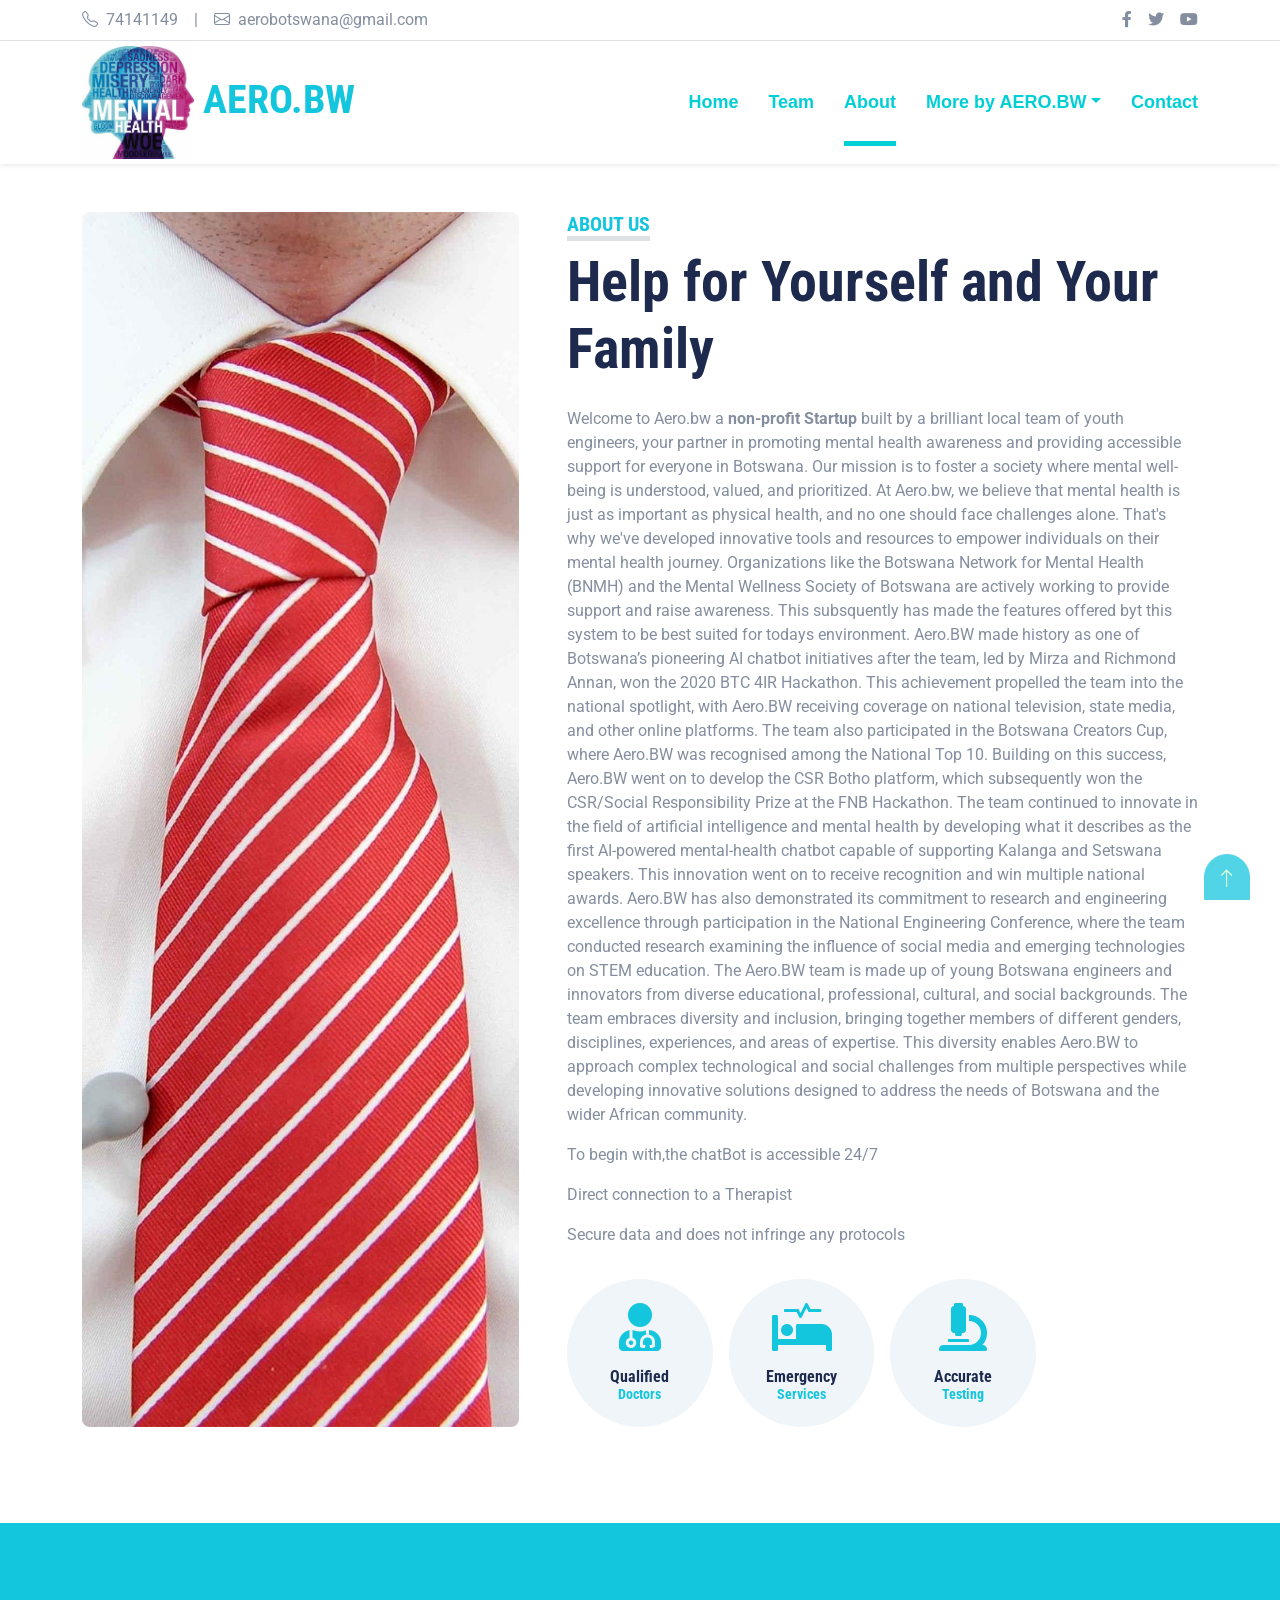
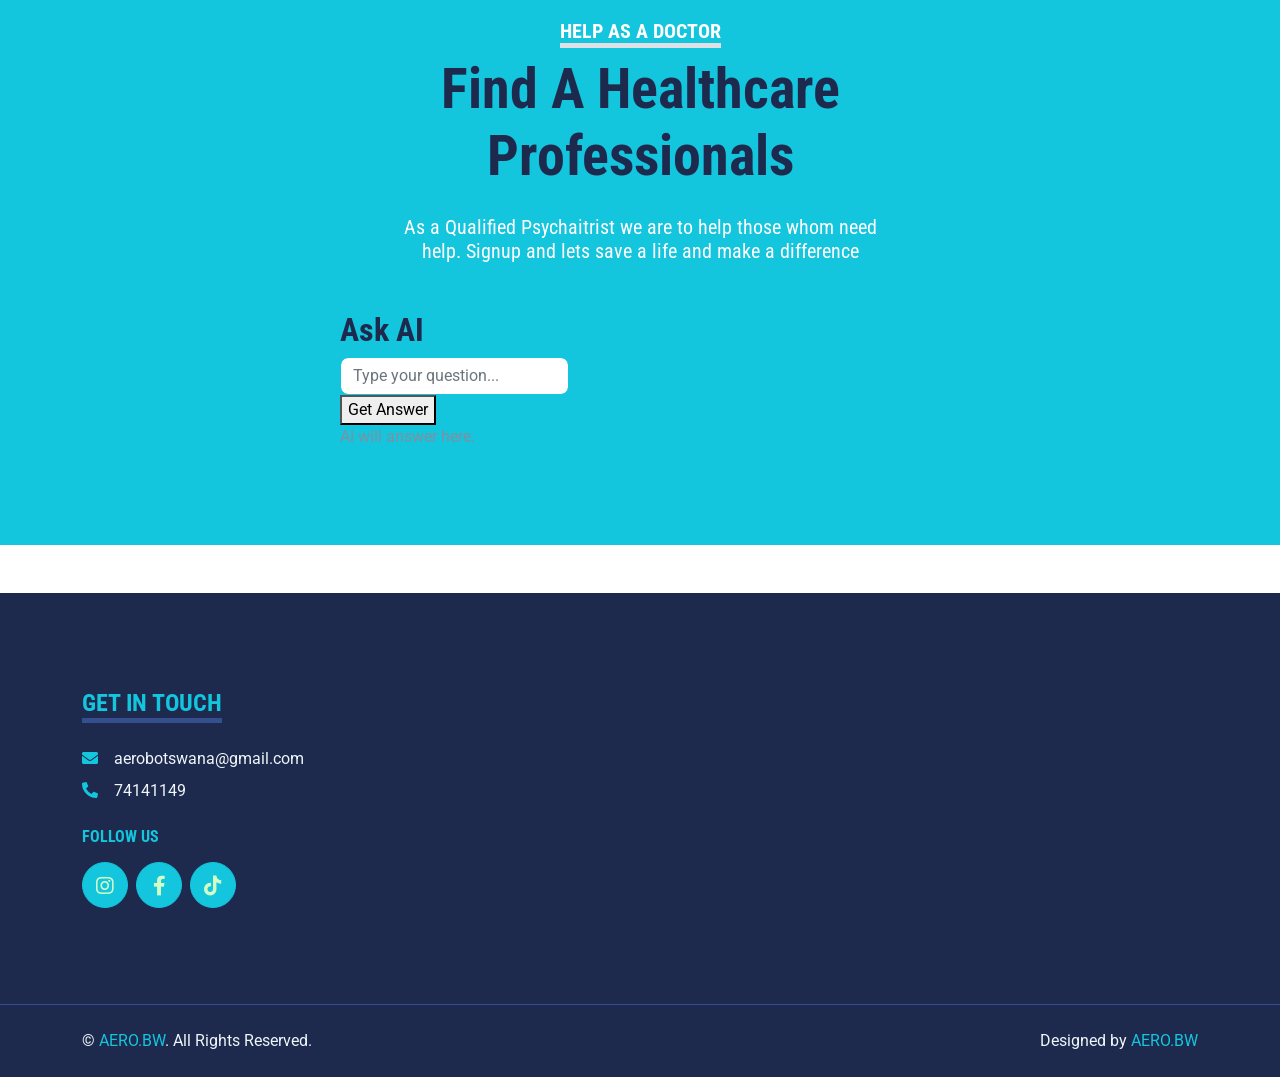
==== about.html @ 4a0ac7b5 "latest update" ====
<!DOCTYPE html>
<html lang="en">

<head>
    <meta charset="utf-8">
    <title>AERO.BW</title>
    <meta content="width=device-width, initial-scale=1.0" name="viewport">
    <meta content="Free HTML Templates" name="keywords">
    <meta content="Free HTML Templates" name="description">

    <!-- Favicon -->
    <link href="img/favicon.ico" rel="icon">

    <!-- Google Web Fonts -->
    <link rel="preconnect" href="https://fonts.gstatic.com">
    <link href="https://fonts.googleapis.com/css2?family=Roboto+Condensed:wght@400;700&family=Roboto:wght@400;700&display=swap" rel="stylesheet">  

    <!-- Icon Font Stylesheet -->
    <link href="https://cdnjs.cloudflare.com/ajax/libs/font-awesome/5.15.0/css/all.min.css" rel="stylesheet">
    <link href="https://cdn.jsdelivr.net/npm/bootstrap-icons@1.4.1/font/bootstrap-icons.css" rel="stylesheet">

    <!-- Libraries Stylesheet -->
    <link href="lib/owlcarousel/assets/owl.carousel.min.css" rel="stylesheet">
    <link href="lib/tempusdominus/css/tempusdominus-bootstrap-4.min.css" rel="stylesheet" />

    <!-- Customized Bootstrap Stylesheet -->
    <link href="css/bootstrap.min.css" rel="stylesheet">

    <!-- Template Stylesheet -->
    <link href="css/style.css" rel="stylesheet">
</head>

<body>
<!-- Topbar Start -->
<div class="container-fluid py-2 border-bottom d-none d-lg-block">
    <div class="container">
        <div class="row">
            <div class="col-md-6 text-center text-lg-start mb-2 mb-lg-0">
                <div class="d-inline-flex align-items-center">
                    <a class="text-decoration-none text-body pe-3" href=""><i class="bi bi-telephone me-2"></i>74141149</a>
                    <span class="text-body">|</span>
                    <a class="text-decoration-none text-body px-3" href=""><i class="bi bi-envelope me-2"></i>aerobotswana@gmail.com</a>
                </div>
            </div>
            <div class="col-md-6 text-center text-lg-end">
                <div class="d-inline-flex align-items-center">
                    <a class="text-body px-2" href="https://www.facebook.com/profile.php?id=100087725241850">
                        <i class="fab fa-facebook-f"></i>
                    </a>
                    <a class="text-body px-2" href="https://x.com/Aero_bw">
                        <i class="fab fa-twitter"></i>
                    </a>
                            <a class="text-body ps-2" href="https://www.youtube.com/@aerospraybw">
                        <i class="fab fa-youtube"></i>
                    </a>
                </div>
            </div>
        </div>
    </div>
</div>
<!-- Topbar End -->



<!-- Navbar Start -->
<div class="container-fluid sticky-top bg-white shadow-sm">
    <div class="container">
        <nav class="navbar navbar-expand-lg bg-white navbar-light py-3 py-lg-0">
            <a href="index.html" class="navbar-brand">
                <h1 class="m-0 text-uppercase text-primary"> <img class="position-relative " src="img/OIP.jpg" width="20%" height="20%" style="object-position: cover;">
                </i>AERO.BW</h1>
            </a>
            <button class="navbar-toggler" type="button" data-bs-toggle="collapse" data-bs-target="#navbarCollapse">
                <span class="navbar-toggler-icon"></span>
            </button>
            <div class="collapse navbar-collapse" id="navbarCollapse">
                <div class="navbar-nav ms-auto py-0">
                    <a href="index.html" class="nav-item nav-link ">Home</a>
                    <a href="team.html" class="nav-item nav-link">Team</a>
                    <a href="about.html" class="nav-item nav-link active">About</a>
                    
                    <div class="nav-item dropdown">
                        <a href="#" class="nav-link dropdown-toggle" data-bs-toggle="dropdown">More by AERO.BW</a>
                        <div class="dropdown-menu m-0">
                            <a href="blog.html" class="dropdown-item">Inspiring Blog Grid</a>
                            <a href="aerospray.html" class="dropdown-item ">Spray Art</a>
                            <a href="botho.html" class="dropdown-item ">Botho</a>
                          
                          
                        </div>
                    </div>
                    <a href="contact.html" class="nav-item nav-link">Contact</a>
                </div>
            </div>
        </nav>
    </div>
</div>
<!-- Navbar End -->


    <!-- About Start -->
    <div class="container-fluid py-5">
        <div class="container">
            <div class="row gx-5">
                <div class="col-lg-5 mb-5 mb-lg-0" style="min-height: 500px;">
                    <div class="position-relative h-100">
                        <img class="position-absolute w-100 h-100 rounded" src="img/teahub.io-doctor-who-wallpaper-41856.jpg" style="object-fit: cover;">
                    </div>
                </div>
                <div class="col-lg-7">
                    <div class="mb-4">
                        <h5 class="d-inline-block text-primary text-uppercase border-bottom border-5">About Us</h5>
                        <h1 class="display-4">Help for Yourself and Your Family</h1>
                    </div>
                    <p>Welcome to Aero.bw a <b>non-profit Startup</b> built by a brilliant local team of youth engineers, your partner in promoting mental health awareness and providing accessible support for everyone in Botswana. Our mission is to foster a society where mental well-being is understood, valued, and prioritized.

                        At Aero.bw, we believe that mental health is just as important as physical health, and no one should face challenges alone. That's why we've developed innovative tools and resources to empower individuals on their mental health journey.
                        Organizations like the Botswana Network for Mental Health (BNMH) and the Mental Wellness Society
                        of Botswana are actively working to provide support and raise awareness. This subsquently has made the features offered byt this system to be best suited for todays environment.
                        Aero.BW made history as one of Botswana’s pioneering AI chatbot initiatives after the team, led by Mirza and Richmond  Annan, won the 2020 BTC 4IR Hackathon. This achievement propelled the team into the national spotlight, with Aero.BW receiving coverage on national television, state media, and other online platforms. The team also participated in the Botswana Creators Cup, where Aero.BW was recognised among the National Top 10.

Building on this success, Aero.BW went on to develop the CSR Botho platform, which subsequently won the CSR/Social Responsibility Prize at the FNB Hackathon. The team continued to innovate in the field of artificial intelligence and mental health by developing what it describes as the first AI-powered mental-health chatbot capable of supporting Kalanga and Setswana speakers. This innovation went on to receive recognition and win multiple national awards.

Aero.BW has also demonstrated its commitment to research and engineering excellence through participation in the National Engineering Conference, where the team conducted research examining the influence of social media and emerging technologies on STEM education.

The Aero.BW team is made up of young Botswana engineers and innovators from diverse educational, professional, cultural, and social backgrounds. The team embraces diversity and inclusion, bringing together members of different genders, disciplines, experiences, and areas of expertise. This diversity enables Aero.BW to approach complex technological and social challenges from multiple perspectives while developing innovative solutions designed to address the needs of Botswana and the wider African community.

                    </p>
                    <p>To begin with,the chatBot is accessible 24/7</p>
                    <p>Direct connection to a Therapist  </p>
                    <p>Secure data and does not infringe any protocols</p>
                    <div class="row g-3 pt-3">
                        <div class="col-sm-3 col-6">
                            <div class="bg-light text-center rounded-circle py-4">
                                <i class="fa fa-3x fa-user-md text-primary mb-3"></i>
                                <h6 class="mb-0">Qualified<small class="d-block text-primary">Doctors</small></h6>
                            </div>
                        </div>
                        <div class="col-sm-3 col-6">
                            <div class="bg-light text-center rounded-circle py-4">
                                <i class="fa fa-3x fa-procedures text-primary mb-3"></i>
                                <h6 class="mb-0">Emergency<small class="d-block text-primary">Services</small></h6>
                            </div>
                        </div>
                        <div class="col-sm-3 col-6">
                            <div class="bg-light text-center rounded-circle py-4">
                                <i class="fa fa-3x fa-microscope text-primary mb-3"></i>
                                <h6 class="mb-0">Accurate<small class="d-block text-primary">Testing</small></h6>
                            </div>
                        </div>
                        
                    </div>
                </div>
            </div>
        </div>
    </div>
    <!-- About End -->


    <!-- Search Start -->
    <div class="container-fluid bg-primary my-5 py-5">
        <div class="container py-5">
            <div class="text-center mx-auto mb-5" style="max-width: 500px;">
                <h5 class="d-inline-block text-white text-uppercase border-bottom border-5">Help as a Doctor</h5>
                <h1 class="display-4 mb-4">Find A Healthcare Professionals</h1>
                <h5 class="text-white fw-normal">As a Qualified Psychaitrist we are to help those whom need help. Signup and lets save a life and make a difference</h5>
            </div>
            <div class="mx-auto" style="width: 100%; max-width: 600px;">
                <div class="input-group">
                                <div class="ai-box">
                        <h2>Ask AI</h2>
                        <input type="text" class="form-control border-primary w-200" id="question" placeholder="Type your question..." />
                        <button onclick="askAI() "  >Get Answer</button>
                        <div class="response" id="response">AI will answer here.</div>
                      </div>
                      
                      <script>
                        async function askAI() {
                          const question = document.getElementById('question').value;
                          const responseElement = document.getElementById('response');
                          
                          if (!question) {
                            responseElement.textContent = "Please enter a question.";
                            return;
                          }
                      
                          responseElement.textContent = "Thinking...";
                      
                          try {
                            
                            const response = await fetch('https://api.openai.com/v1/chat/completions', {
                              method: 'POST',
                              headers: {
                                'Content-Type': 'application/json',
                                'Authorization': 'Bearer YOUR_API_KEY'
                              },
                              body: JSON.stringify({
                                model: 'gpt-4',
                                messages: [{ role: 'user', content: question }]
                              })
                            });
                      
                            const data = await response.json();
                            const answer = data.choices[0].message.content;
                            responseElement.textContent = answer;
                          } catch (error) {
                            responseElement.textContent = "Error:alternatively, Open Contact tab and use one of our platforms";
                            console.error(error);
                          }
                        }
                      </script>
                    
                </div>
            </div>
        </div>
    </div>
    <!-- Search End -->




    <!-- Footer Start -->
    <div class="container-fluid bg-dark text-light mt-5 py-5">
        <div class="container py-5">
            <div class="row g-5">
                <div class="col-lg-3 col-md-6">
                    <h4 class="d-inline-block text-primary text-uppercase border-bottom border-5 border-secondary mb-4">Get In Touch</h4>
                                                            <p class="mb-2"><i class="fa fa-envelope text-primary me-3"></i>aerobotswana@gmail.com</p>
                    <p class="mb-0"><i class="fa fa-phone-alt text-primary me-3"></i>74141149</p>
                </div>
              
                </div>
                
                <div class="col-lg-3 col-md-6">
                    
                   
                    <h6 class="text-primary text-uppercase mt-4 mb-3">Follow Us</h6>
                    <div class="d-flex">
                        <a class="btn btn-lg btn-primary btn-lg-square rounded-circle me-2" href="https://www.instagram.com/aerospraybw/profilecard"><i class="fab fa-instagram"></i></a>
                        <a class="btn btn-lg btn-primary btn-lg-square rounded-circle me-2" href="https://www.facebook.com/people/AERObw/100087725241850/?mibextid=LQQJ4d&rdid=JSvIYVFtUDPUwGX3&share_url=https%3A%2F%2Fwww.facebook.com%2Fshare%2F19bdyjmZvN%2F%3Fmibextid%3DLQQJ4d"><i class="fab fa-facebook-f"></i></a>
                           <a class="btn btn-lg btn-primary btn-lg-square rounded-circle" href="https://www.tiktok.com/@aerospraybwpodcast?_t=8rlj3QuHTBX&_r=1"><i class="fab fa-tiktok"></i></a>
                    </div>
                </div>
            </div>
        </div>
    </div>
    <div class="container-fluid bg-dark text-light border-top border-secondary py-4">
        <div class="container">
            <div class="row g-5">
                <div class="col-md-6 text-center text-md-start">
                    <p class="mb-md-0">&copy; <a class="text-primary" href="#">AERO.BW</a>. All Rights Reserved.</p>
                </div>
                <div class="col-md-6 text-center text-md-end">
                    <p class="mb-0">Designed by <a class="text-primary" href="">AERO.BW</a></p>
                </div>
            </div>
        </div>
    </div>
    <!-- Footer End -->


    <!-- Back to Top -->
    <a href="#" class="btn btn-lg btn-primary btn-lg-square back-to-top"><i class="bi bi-arrow-up"></i></a>


    <!-- JavaScript Libraries -->
    <script src="https://code.jquery.com/jquery-3.4.1.min.js"></script>
    <script src="https://cdn.jsdelivr.net/npm/bootstrap@5.0.0/dist/js/bootstrap.bundle.min.js"></script>
    <script src="lib/easing/easing.min.js"></script>
    <script src="lib/waypoints/waypoints.min.js"></script>
    <script src="lib/owlcarousel/owl.carousel.min.js"></script>
    <script src="lib/tempusdominus/js/moment.min.js"></script>
    <script src="lib/tempusdominus/js/moment-timezone.min.js"></script>
    <script src="lib/tempusdominus/js/tempusdominus-bootstrap-4.min.js"></script>

    <!-- Template Javascript -->
    <script src="js/main.js"></script>
</body>

</html>
---- css/style.css ----
/********** Template CSS **********/
:root {
    --primary: #01cfd6;
    --secondary: #2c93a5;
    --light: #75eff3;
    --dark: #1f7c77;
}

.btn {
    font-weight: 700;
    transition: .5s;
}

.btn:hover {
    -webkit-box-shadow: 0 8px 6px -6px #555555;
    -moz-box-shadow: 0 8px 6px -6px #555555;
    box-shadow: 0 8px 6px -6px #555555;
}

.btn-primary {
    color: #d2ffc6;
}

.btn-square {
    width: 36px;
    height: 36px;
}

.btn-sm-square {
    width: 28px;
    height: 28px;
}

.btn-lg-square {
    width: 46px;
    height: 46px;
}

.btn-square,
.btn-sm-square,
.btn-lg-square {
    padding-left: 0;
    padding-right: 0;
    text-align: center;
}

.back-to-top {
    position: fixed;
    display: none;
    right: 30px;
    bottom: 0;
    border-radius: 50% 50% 0 0;
    z-index: 99;
}

.navbar-light .navbar-nav .nav-link {
    font-family: 'Jost', sans-serif;
    position: relative;
    margin-left: 30px;
    padding: 30px 0;
    font-size: 18px;
    font-weight: 700;
    color: var(--primary);
    outline: none;
    transition: .5s;
}

.navbar-light .navbar-nav .nav-link:hover,
.navbar-light .navbar-nav .nav-link.active {
    color: var(--primary);
}

@media (min-width: 992px) {
    .navbar-light .navbar-nav .nav-link::before {
        position: absolute;
        content: "";
        width: 0;
        height: 5px;
        bottom: 0;
        left: 50%;
        background: var(--primary);
        transition: .5s;
    }

    .navbar-light .navbar-nav .nav-link:hover::before,
    .navbar-light .navbar-nav .nav-link.active::before {
        width: 100%;
        left: 0;
    }
}

@media (max-width: 991.98px) {
    .navbar-light .navbar-nav .nav-link  {
        margin-left: 0;
        padding: 10px 0;
    }
}

.hero-header {
    background: url(../img/index.jpeg) top right no-repeat;
    background-size: cover;
}

.service-item {
    position: relative;
    height: 350px;
    padding: 0 30px;
    transition: .5s;
}

.service-item .service-icon {
    width: 150px;
    height: 100px;
    display: flex;
    align-items: center;
    justify-content: center;
    background: var(--primary);
    border-radius: 50%;
    transform: rotate(-14deg);
}

.service-item .service-icon i {
    transform: rotate(15deg);
}

.service-item a.btn {
    position: absolute;
    width: 60px;
    bottom: -48px;
    left: 50%;
    margin-left: -30px;
    opacity: 0;
}

.service-item:hover a.btn {
    bottom: -24px;
    opacity: 1;
}

.price-carousel::after {
    position: absolute;
    content: "";
    width: 100%;
    height: 50%;
    bottom: 0;
    left: 0;
    background: var(--primary);
    border-radius: 8px 8px 50% 50%;
    z-index: -1;
}

.price-carousel .owl-nav {
    margin-top: 35px;
    width: 100%;
    text-align: center;
    display: flex;
    justify-content: center;
}

.price-carousel .owl-nav .owl-prev,
.price-carousel .owl-nav .owl-next{
    position: relative;
    margin: 0 5px;
    width: 45px;
    height: 45px;
    display: flex;
    align-items: center;
    justify-content: center;
    color: var(--primary);
    background: #61f769;
    font-size: 22px;
    border-radius: 45px;
    transition: .5s;
}

.price-carousel .owl-nav .owl-prev:hover,
.price-carousel .owl-nav .owl-next:hover {
    color: var(--dark);
}

@media (min-width: 576px) {
    .team-item .row {
        height: 350px;
    }
}

.team-carousel .owl-nav {
    position: absolute;
    padding: 0 45px;
    width: 100%;
    height: 45px;
    top: calc(50% - 22.5px);
    left: 0;
    display: flex;
    justify-content: space-between;
}

.team-carousel .owl-nav .owl-prev,
.team-carousel .owl-nav .owl-next {
    position: relative;
    width: 45px;
    height: 45px;
    display: flex;
    align-items: center;
    justify-content: center;
    color: #FFFFFF;
    background: var(--primary);
    border-radius: 45px;
    font-size: 22px;
    transition: .5s;
}

.team-carousel .owl-nav .owl-prev:hover,
.team-carousel .owl-nav .owl-next:hover {
    background: var(--dark);
}

.testimonial-carousel .owl-dots {
    margin-top: 15px;
    display: flex;
    align-items: center;
    justify-content: center;
}

.testimonial-carousel .owl-dot {
    position: relative;
    display: inline-block;
    margin: 0 5px;
    width: 20px;
    height: 20px;
    background: var(--light);
    border: 2px solid var(--primary);
    border-radius: 20px;
    transition: .5s;
}

.testimonial-carousel .owl-dot.active {
    width: 40px;
    height: 40px;
    background: var(--primary);
}

.testimonial-carousel .owl-item img {
    width: 150px;
    height: 150px;
}
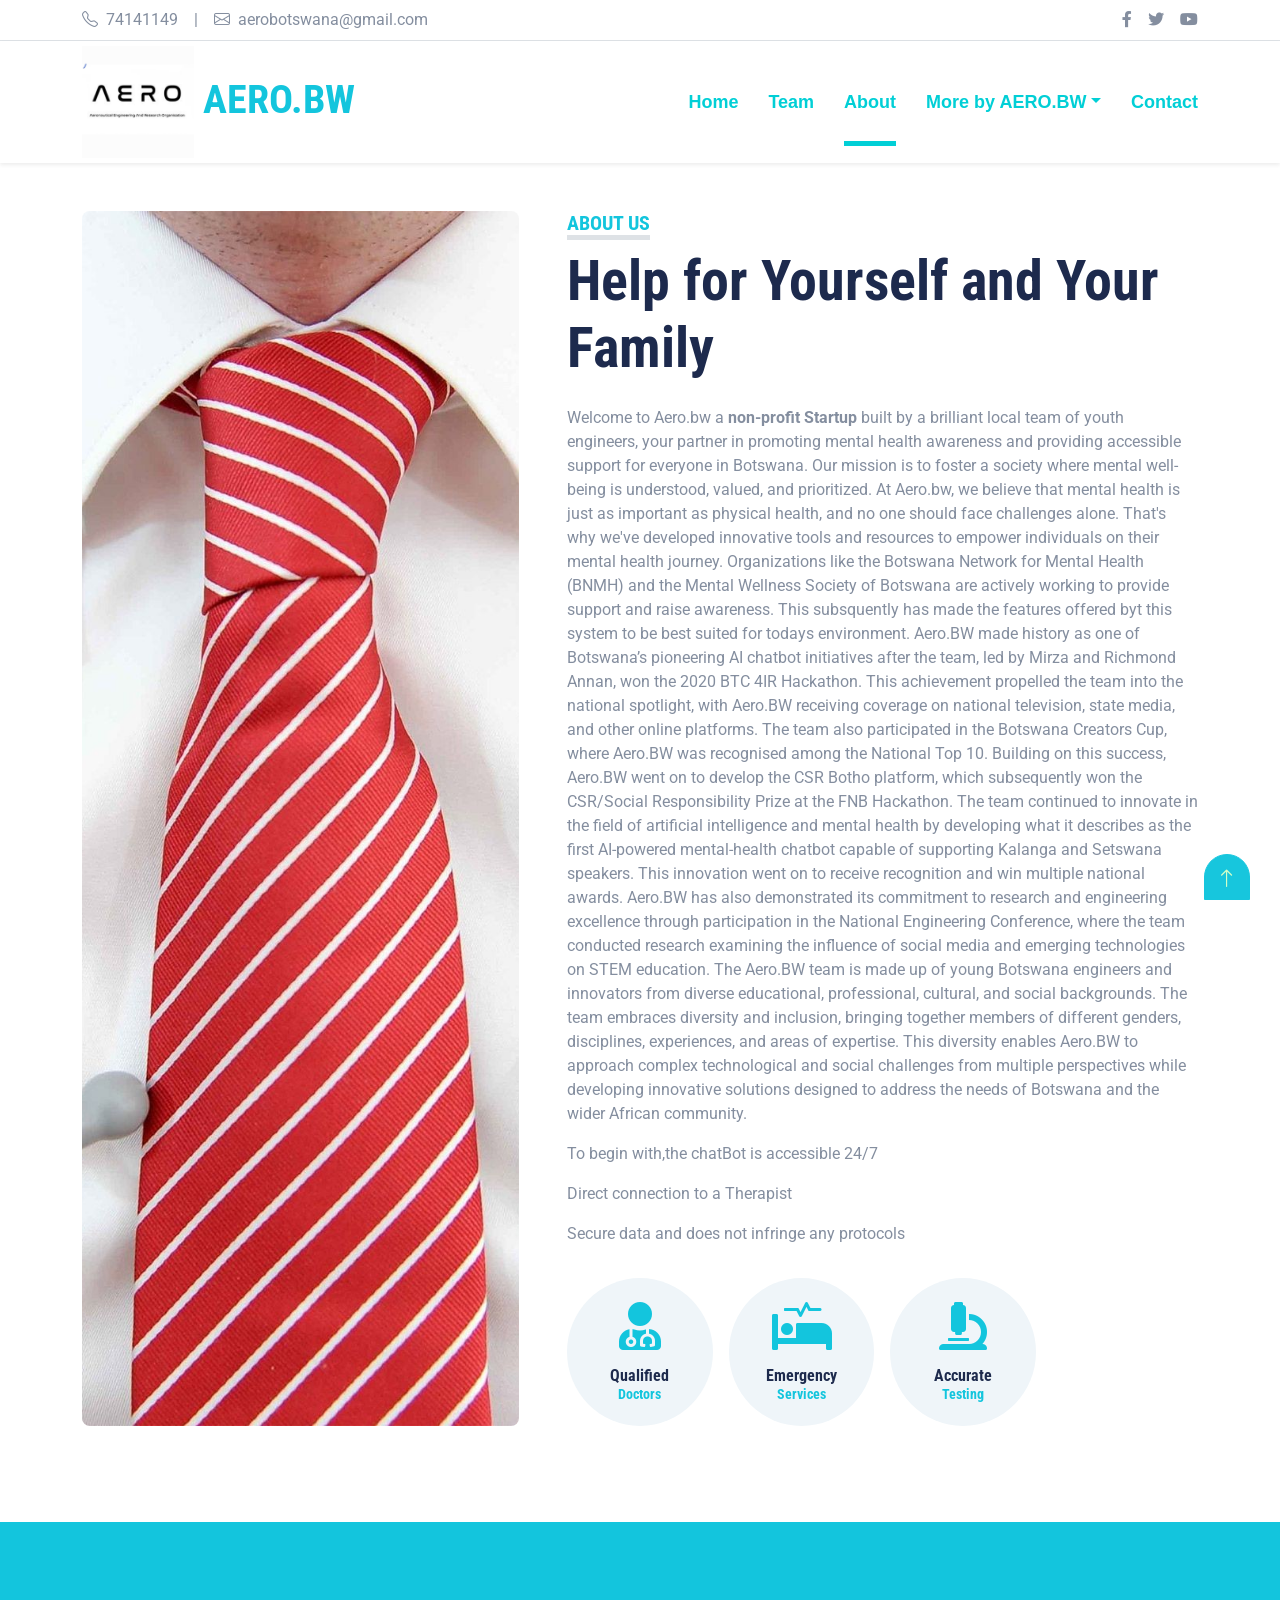
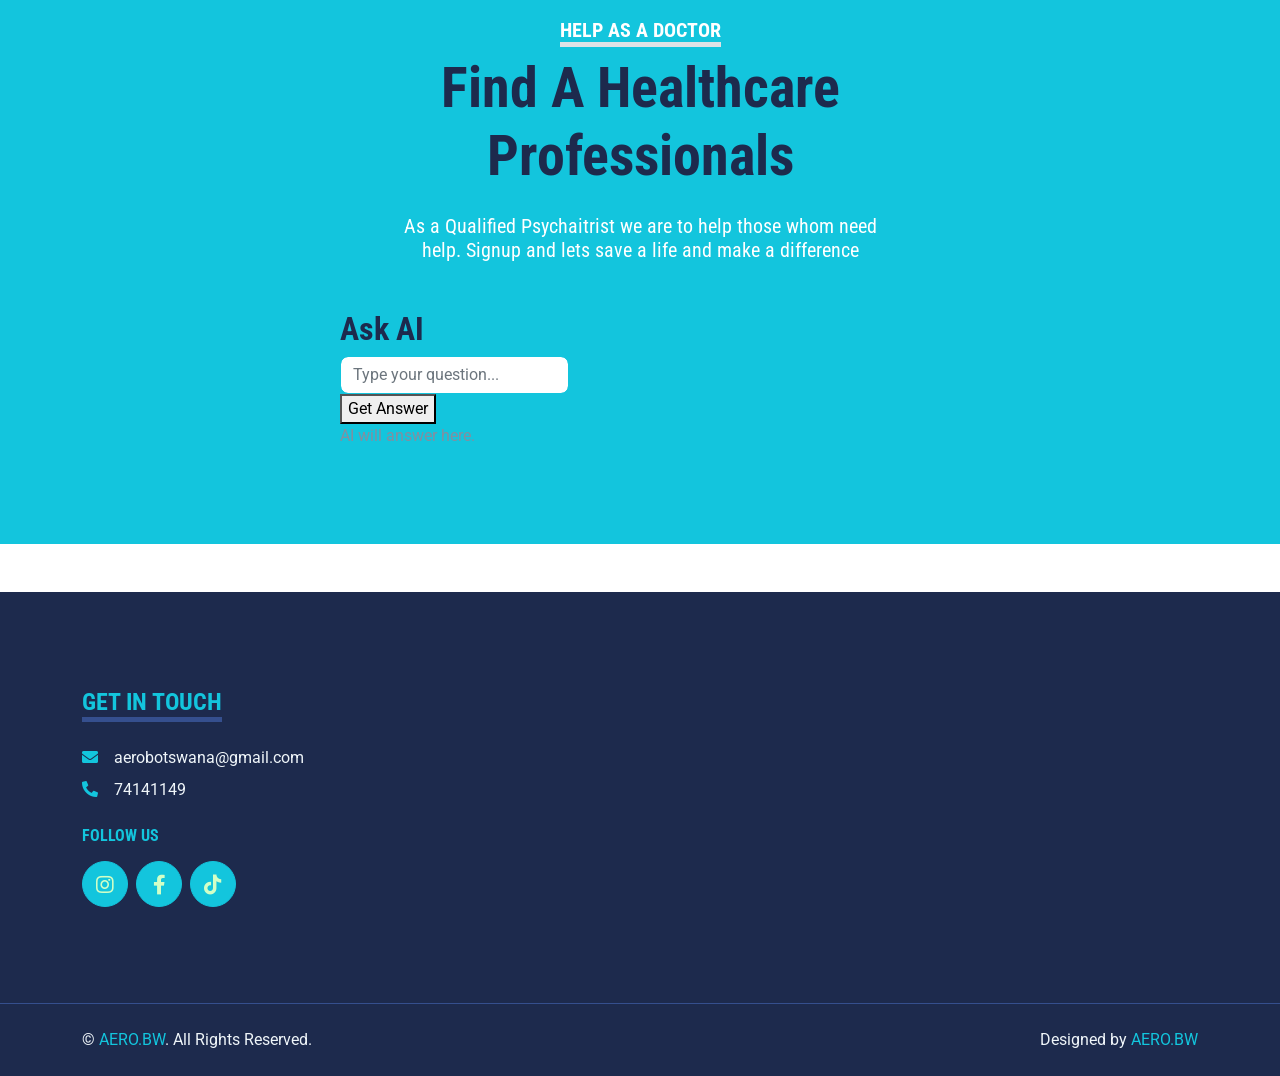
==== commit c6a7e70c: "update of logo" ====
--- a/about.html
+++ b/about.html
@@ -67,7 +67,7 @@
     <div class="container">
         <nav class="navbar navbar-expand-lg bg-white navbar-light py-3 py-lg-0">
             <a href="index.html" class="navbar-brand">
-                <h1 class="m-0 text-uppercase text-primary"> <img class="position-relative " src="img/OIP.jpg" width="20%" height="20%" style="object-position: cover;">
+                <h1 class="m-0 text-uppercase text-primary"> <img class="position-relative " src="img/logo aero.jpeg" width="20%" height="20%" style="object-position: cover;">
                 </i>AERO.BW</h1>
             </a>
             <button class="navbar-toggler" type="button" data-bs-toggle="collapse" data-bs-target="#navbarCollapse">
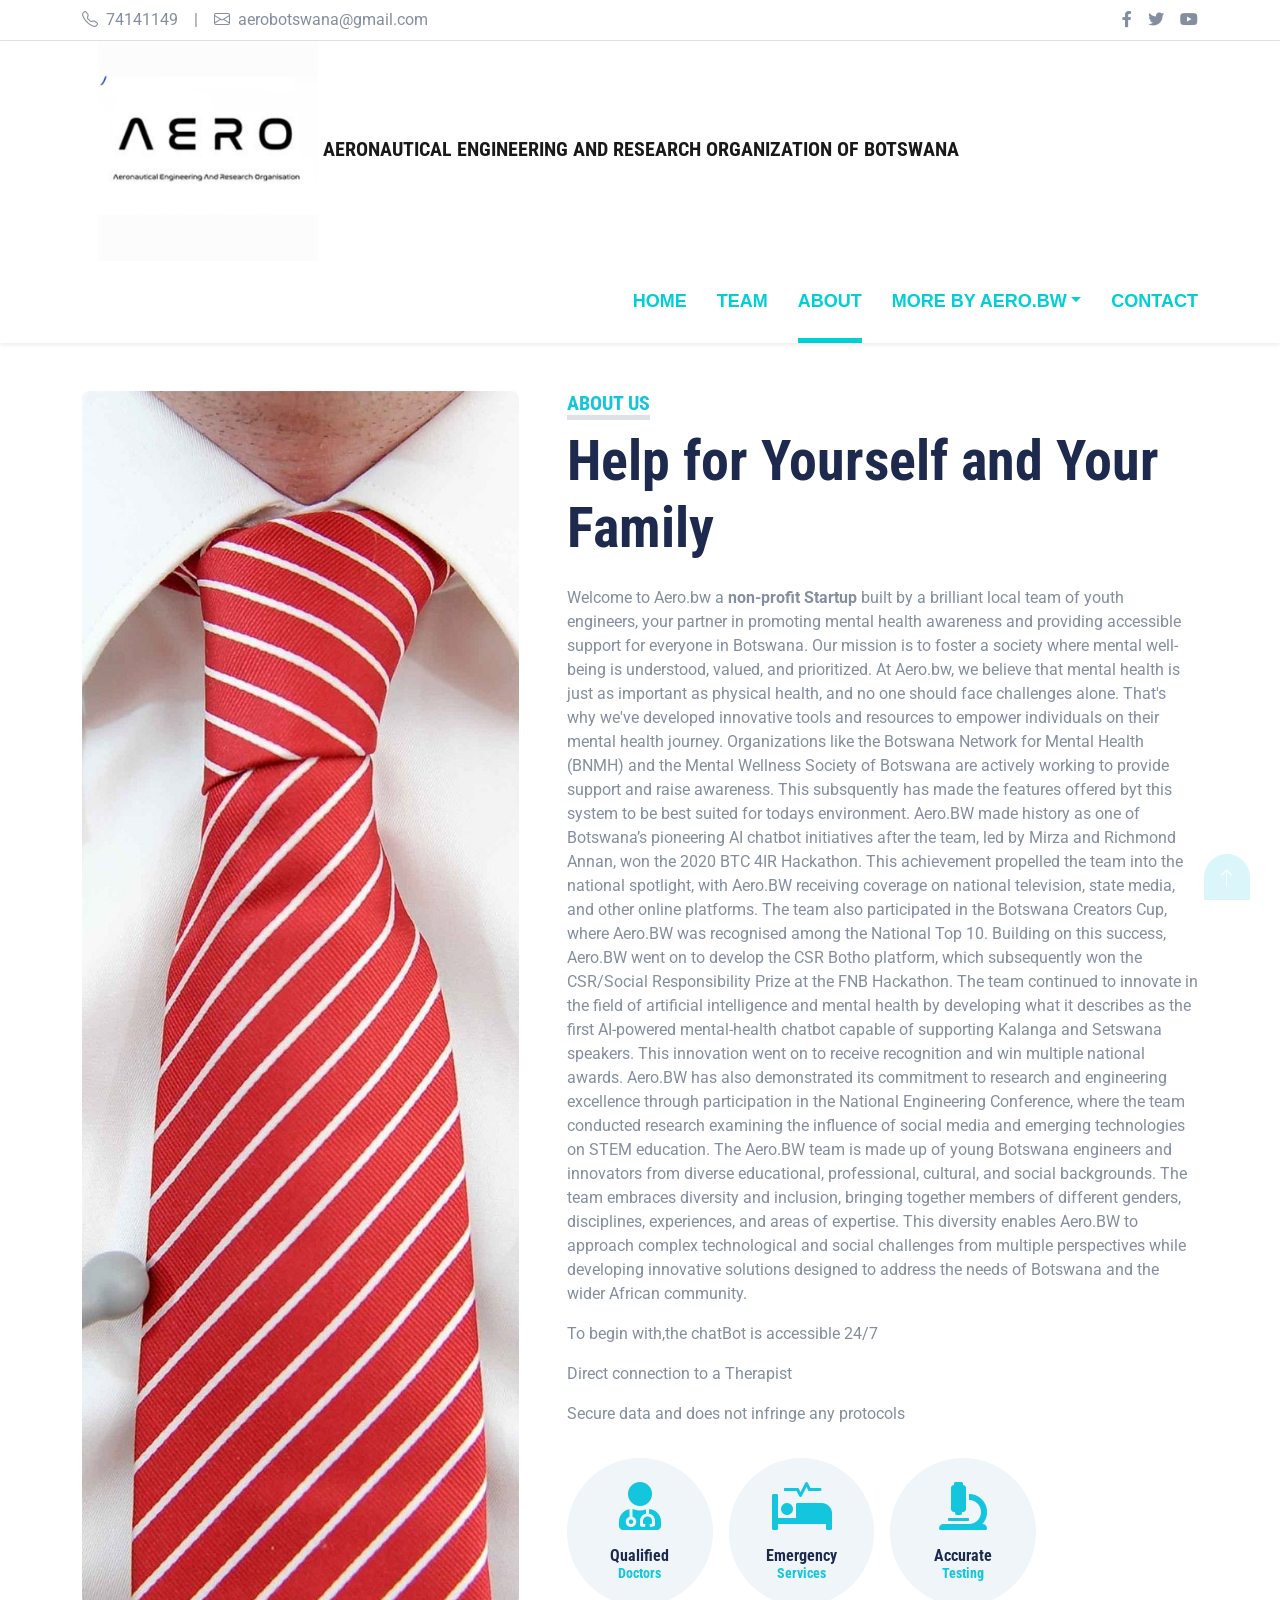
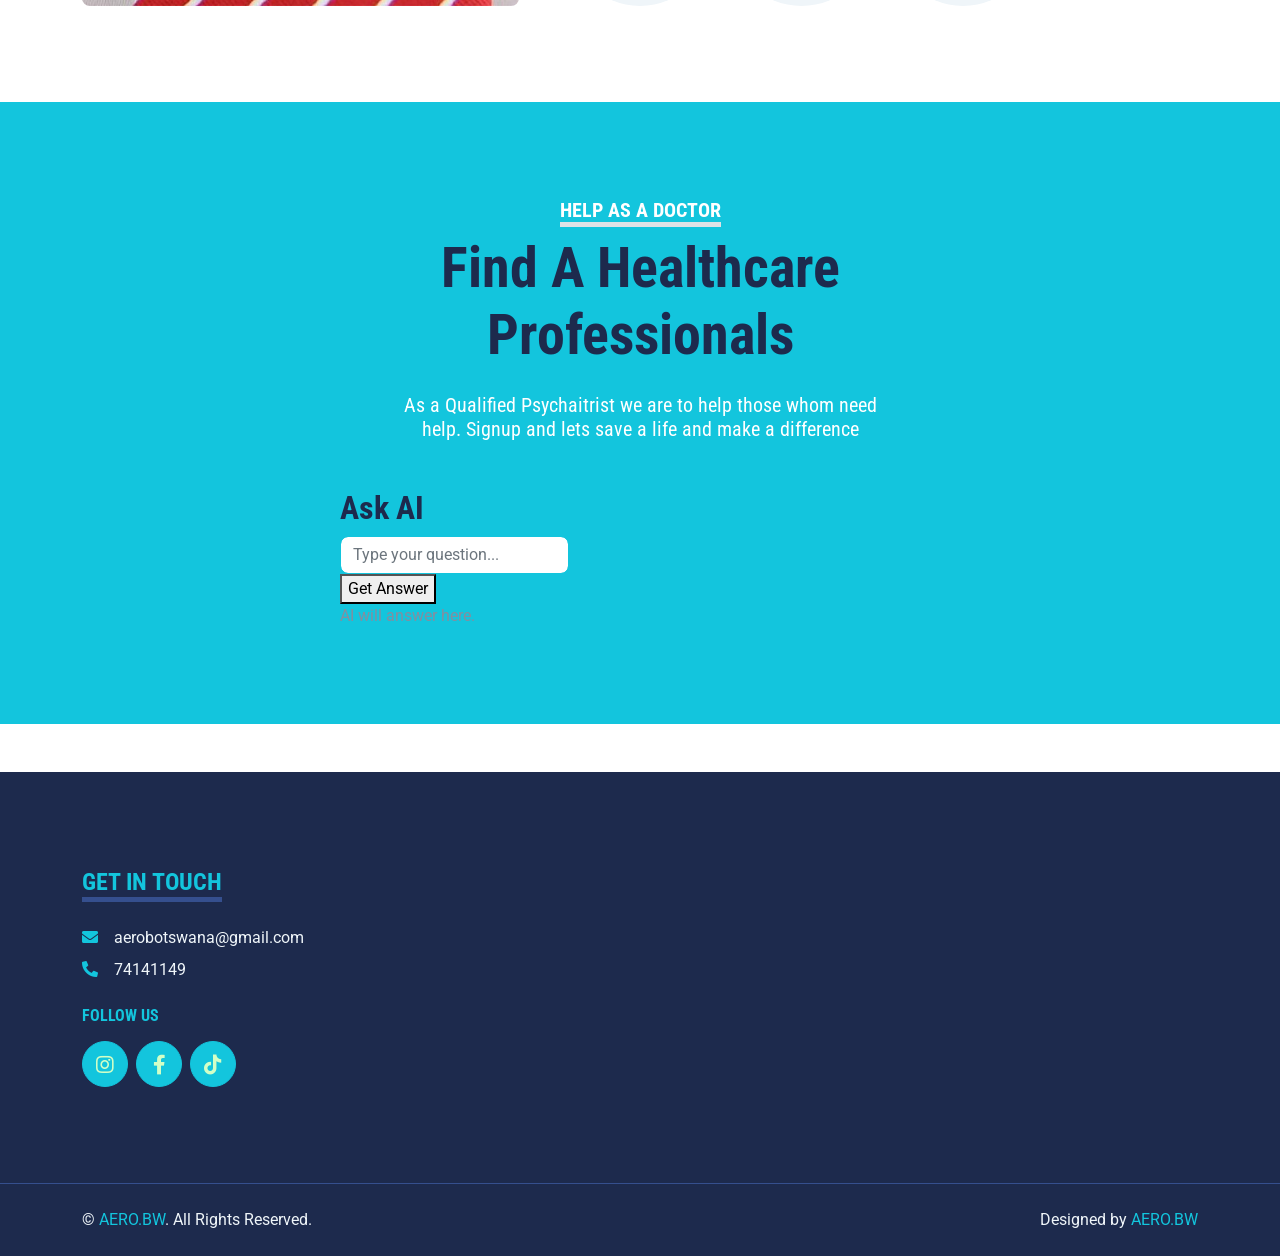
==== commit 46674f83: "update" ====
--- a/about.html
+++ b/about.html
@@ -68,7 +68,7 @@
         <nav class="navbar navbar-expand-lg bg-white navbar-light py-3 py-lg-0">
             <a href="index.html" class="navbar-brand">
                 <h1 class="m-0 text-uppercase text-primary"> <img class="position-relative " src="img/logo aero.jpeg" width="20%" height="20%" style="object-position: cover;">
-                </i>AERO.BW</h1>
+                </i>Aeronautical Engineering and Research Organization of Botswana
             </a>
             <button class="navbar-toggler" type="button" data-bs-toggle="collapse" data-bs-target="#navbarCollapse">
                 <span class="navbar-toggler-icon"></span>
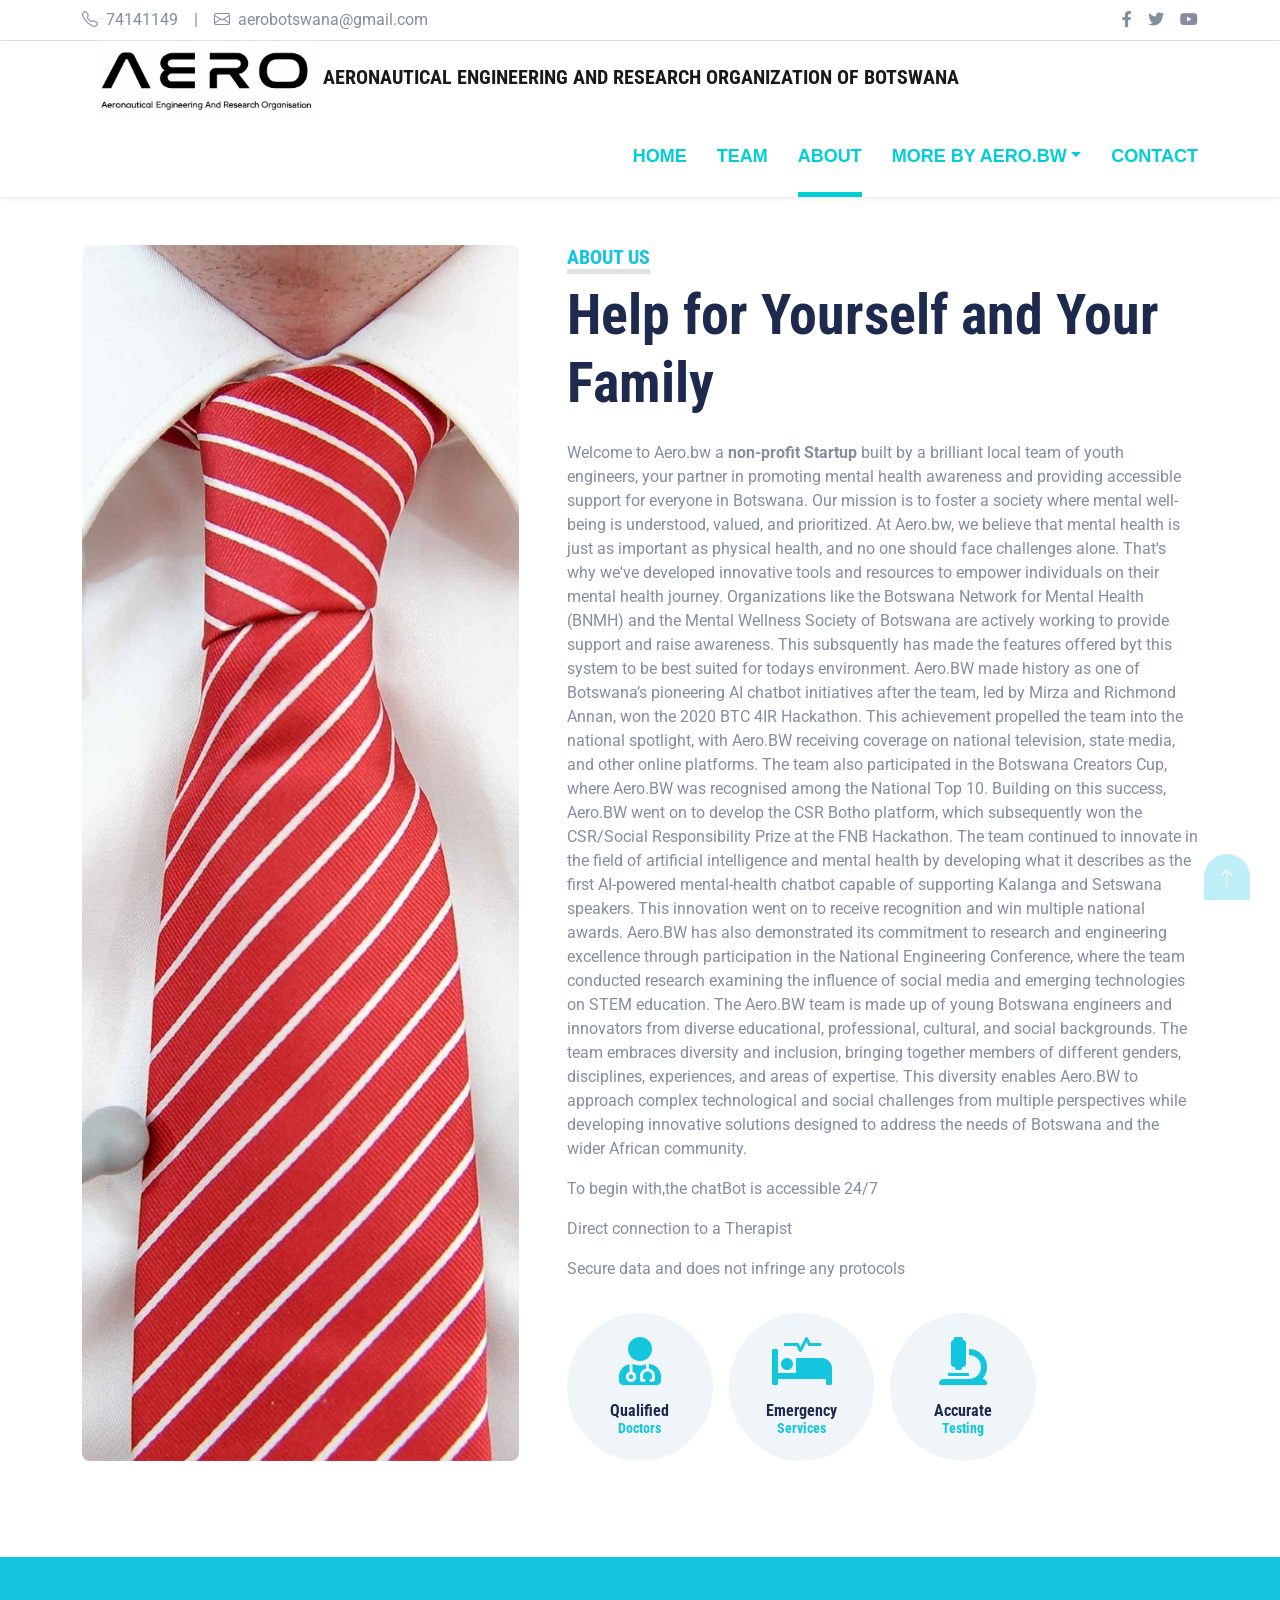
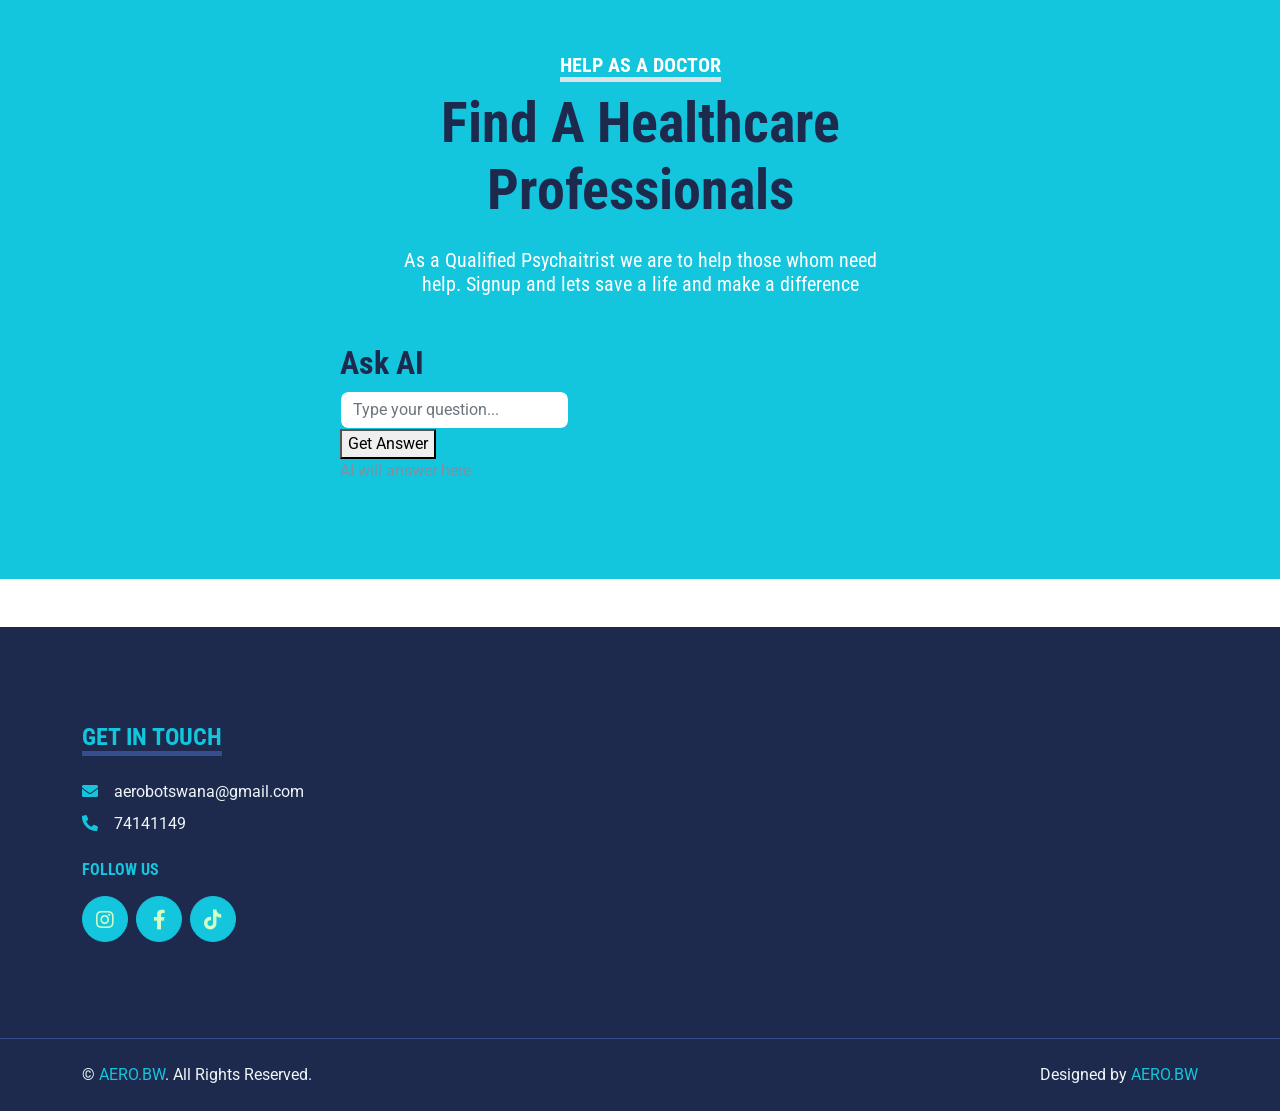
==== commit 6785586b: "update" ====
--- a/about.html
+++ b/about.html
@@ -67,7 +67,7 @@
     <div class="container">
         <nav class="navbar navbar-expand-lg bg-white navbar-light py-3 py-lg-0">
             <a href="index.html" class="navbar-brand">
-                <h1 class="m-0 text-uppercase text-primary"> <img class="position-relative " src="img/logo aero.jpeg" width="20%" height="20%" style="object-position: cover;">
+                <h1 class="m-0 text-uppercase text-primary"> <img class="position-relative " src="img/1.png" width="20%" height="20%" style="object-position: cover;">
                 </i>Aeronautical Engineering and Research Organization of Botswana
             </a>
             <button class="navbar-toggler" type="button" data-bs-toggle="collapse" data-bs-target="#navbarCollapse">
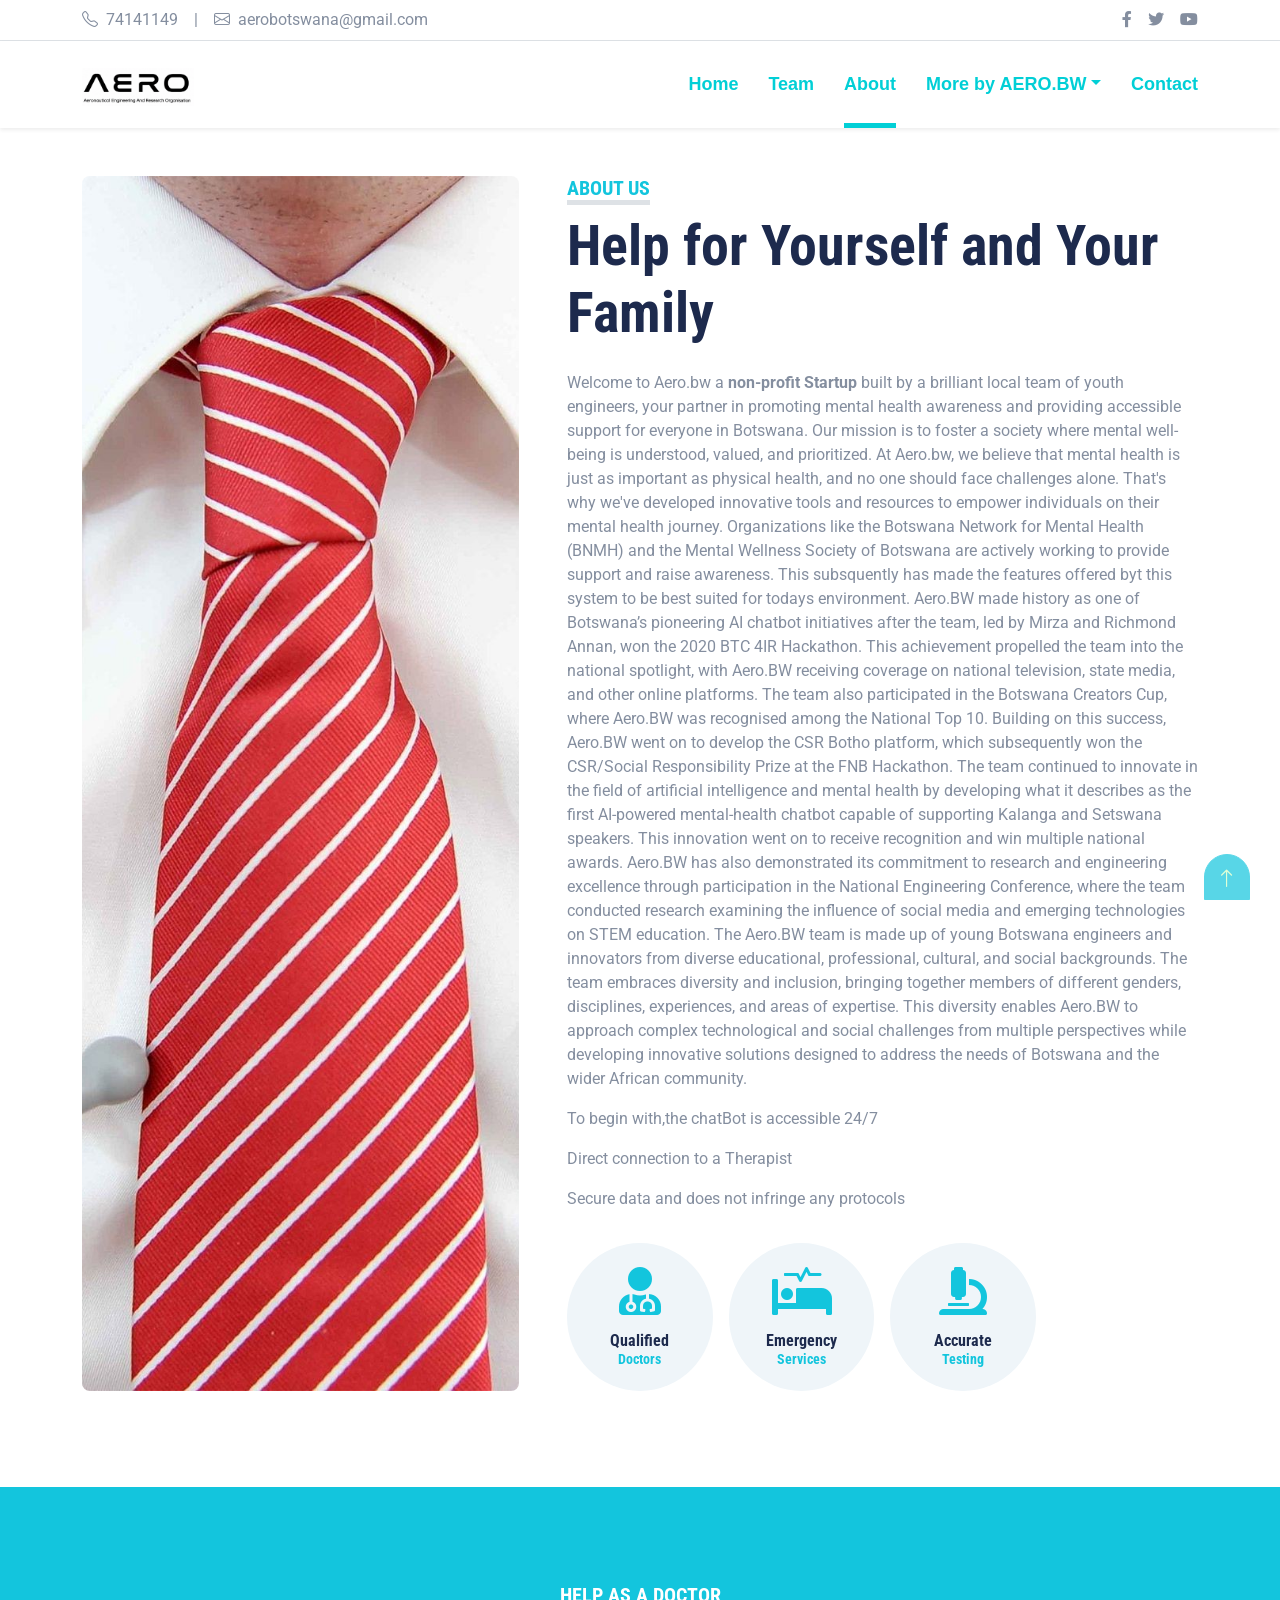
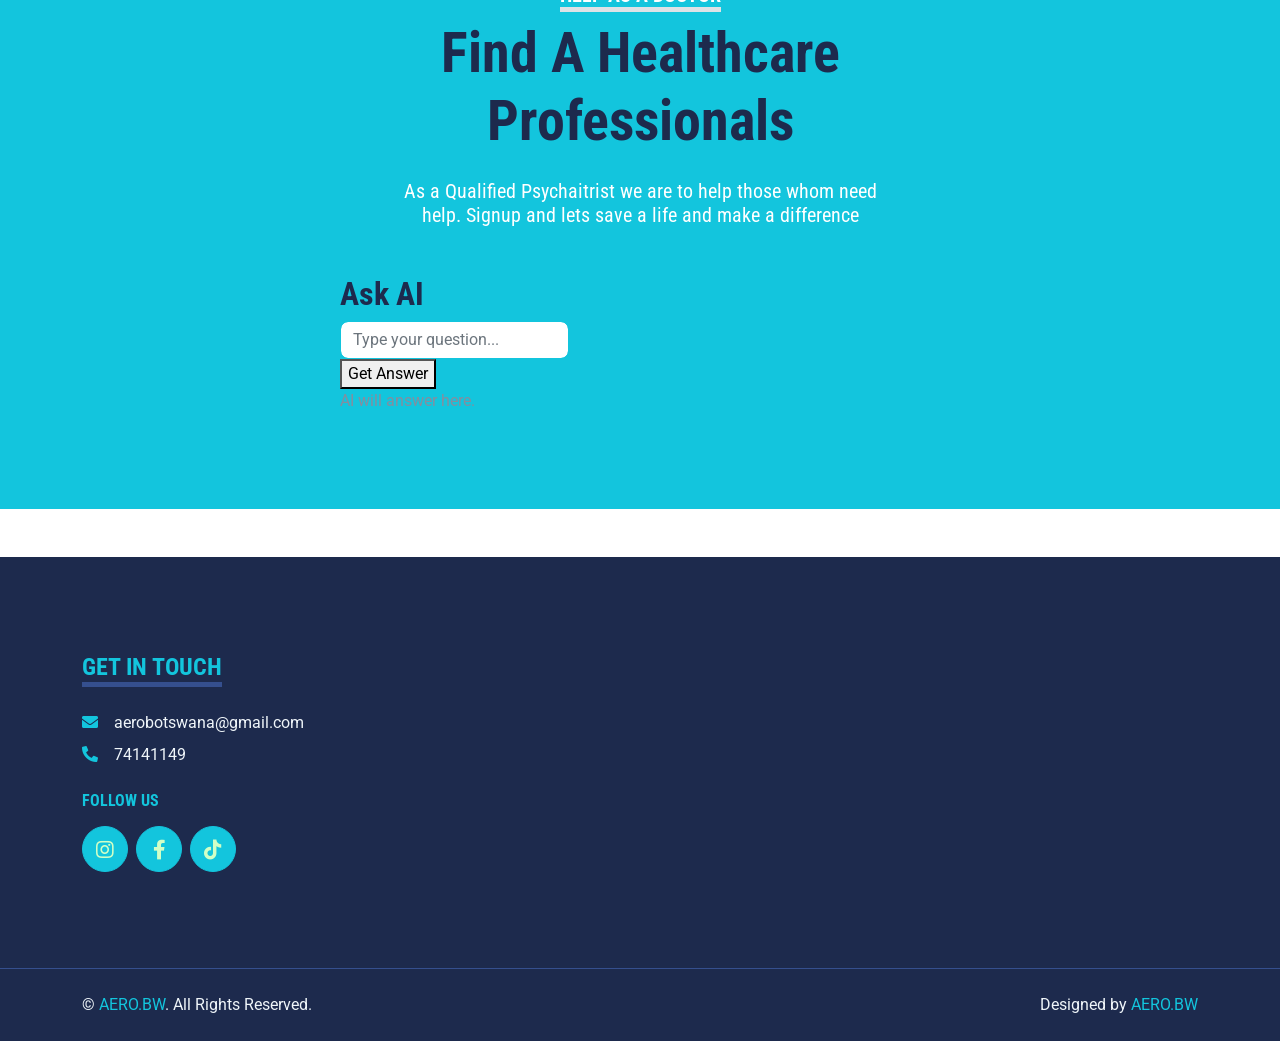
==== commit 73e50295: "updsate" ====
--- a/about.html
+++ b/about.html
@@ -68,7 +68,7 @@
         <nav class="navbar navbar-expand-lg bg-white navbar-light py-3 py-lg-0">
             <a href="index.html" class="navbar-brand">
                 <h1 class="m-0 text-uppercase text-primary"> <img class="position-relative " src="img/1.png" width="20%" height="20%" style="object-position: cover;">
-                </i>Aeronautical Engineering and Research Organization of Botswana
+                </i> </h1>
             </a>
             <button class="navbar-toggler" type="button" data-bs-toggle="collapse" data-bs-target="#navbarCollapse">
                 <span class="navbar-toggler-icon"></span>
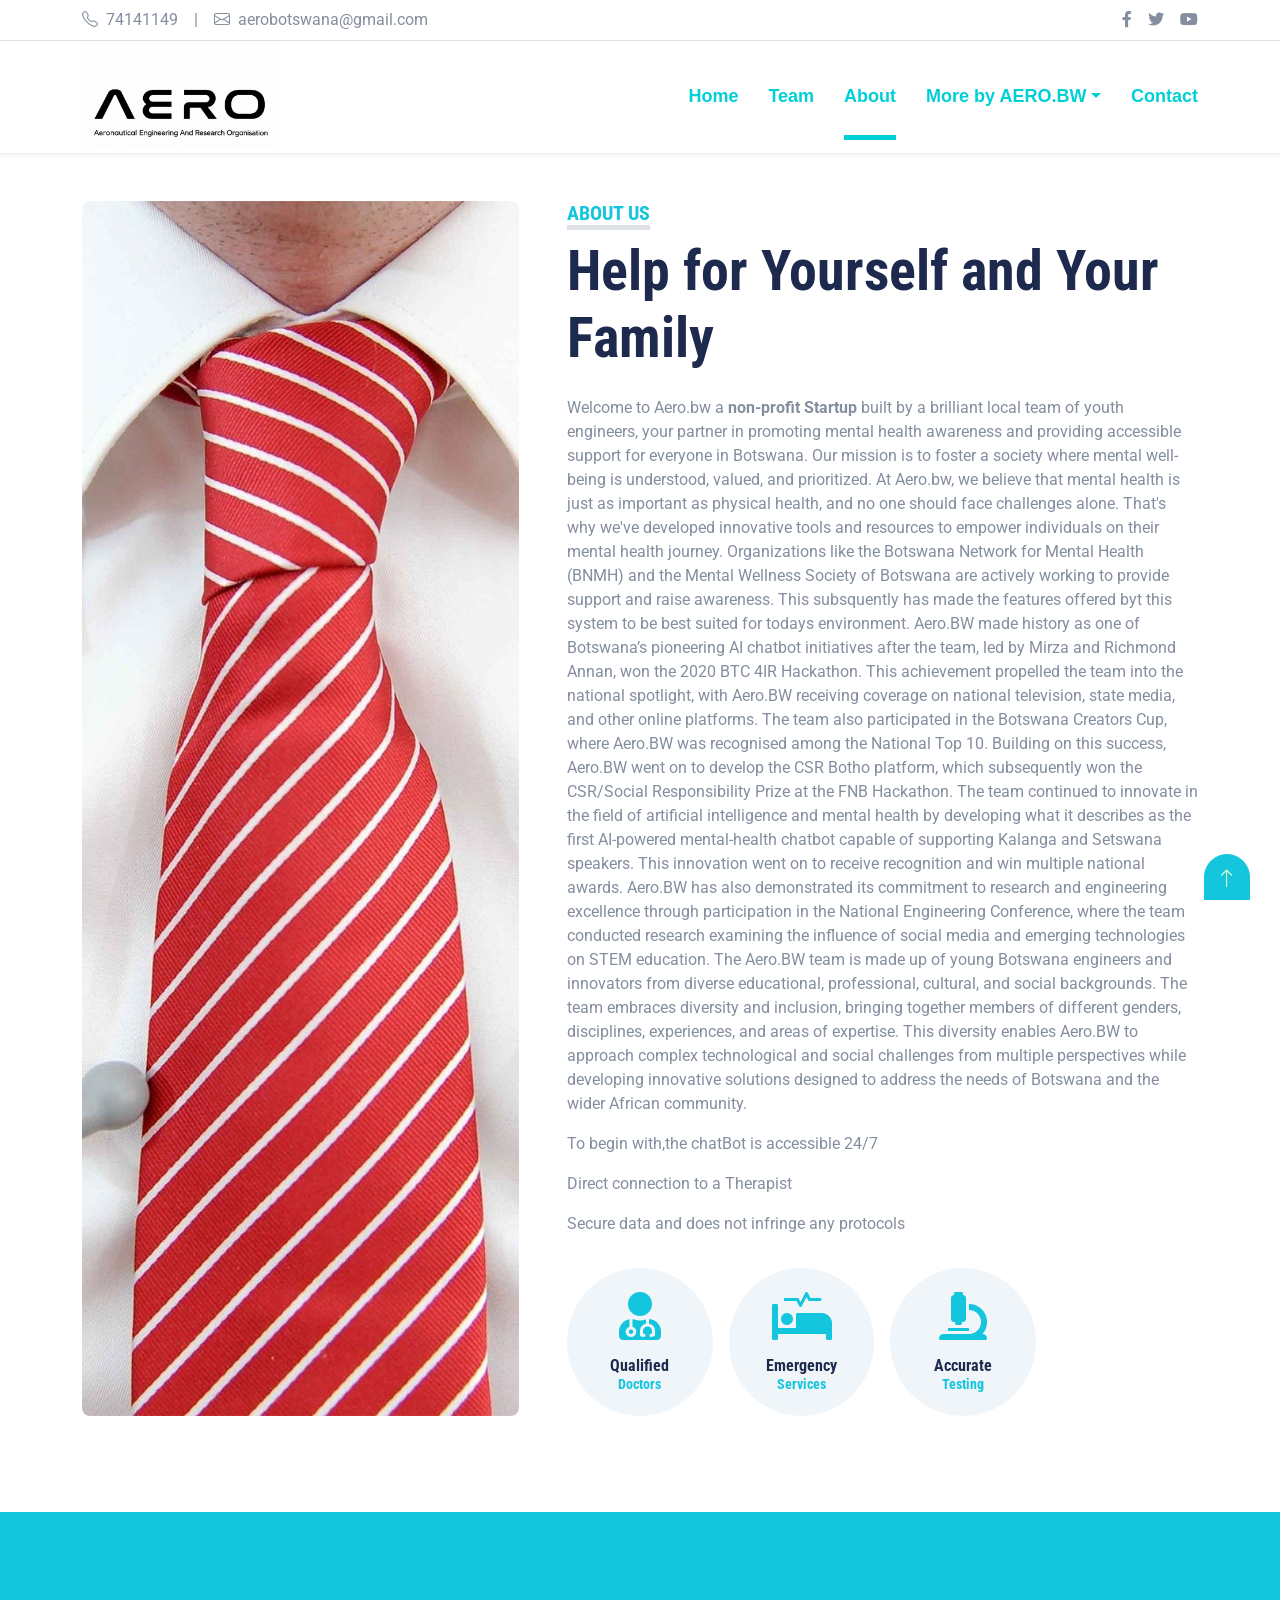
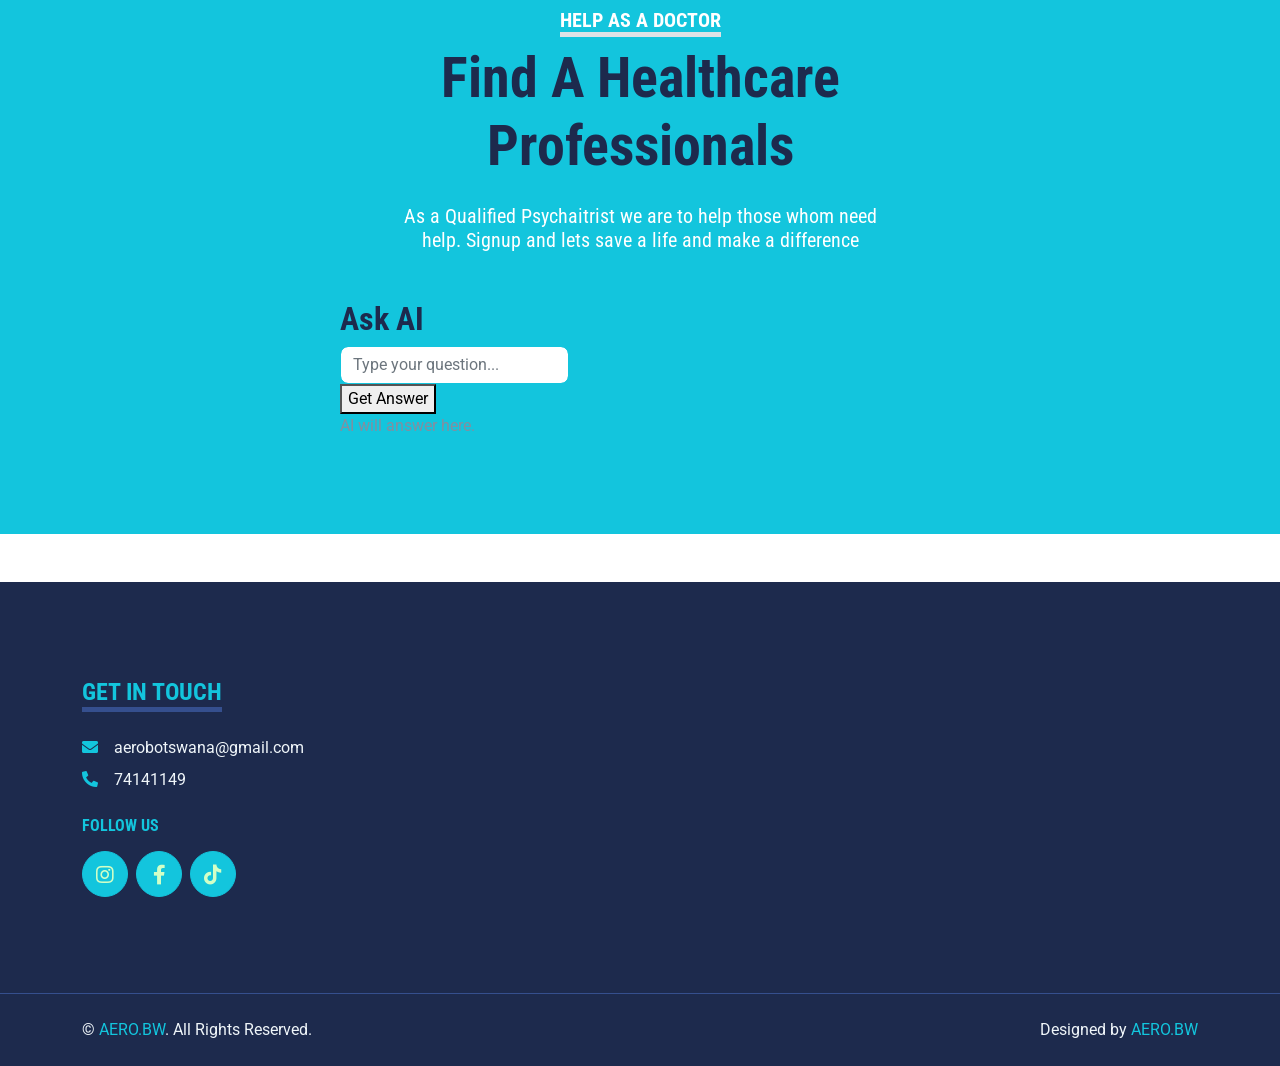
==== commit ba13b638: "update" ====
--- a/about.html
+++ b/about.html
@@ -67,7 +67,7 @@
     <div class="container">
         <nav class="navbar navbar-expand-lg bg-white navbar-light py-3 py-lg-0">
             <a href="index.html" class="navbar-brand">
-                <h1 class="m-0 text-uppercase text-primary"> <img class="position-relative " src="img/1.png" width="20%" height="20%" style="object-position: cover;">
+                <h1 class="m-0 text-uppercase text-primary"> <h1 class="m-0 text-uppercase text-primary"> <img class="position-relative " src="img/logo final.png" width="35%" height="20%" style="object-position: cover;">
                 </i> </h1>
             </a>
             <button class="navbar-toggler" type="button" data-bs-toggle="collapse" data-bs-target="#navbarCollapse">
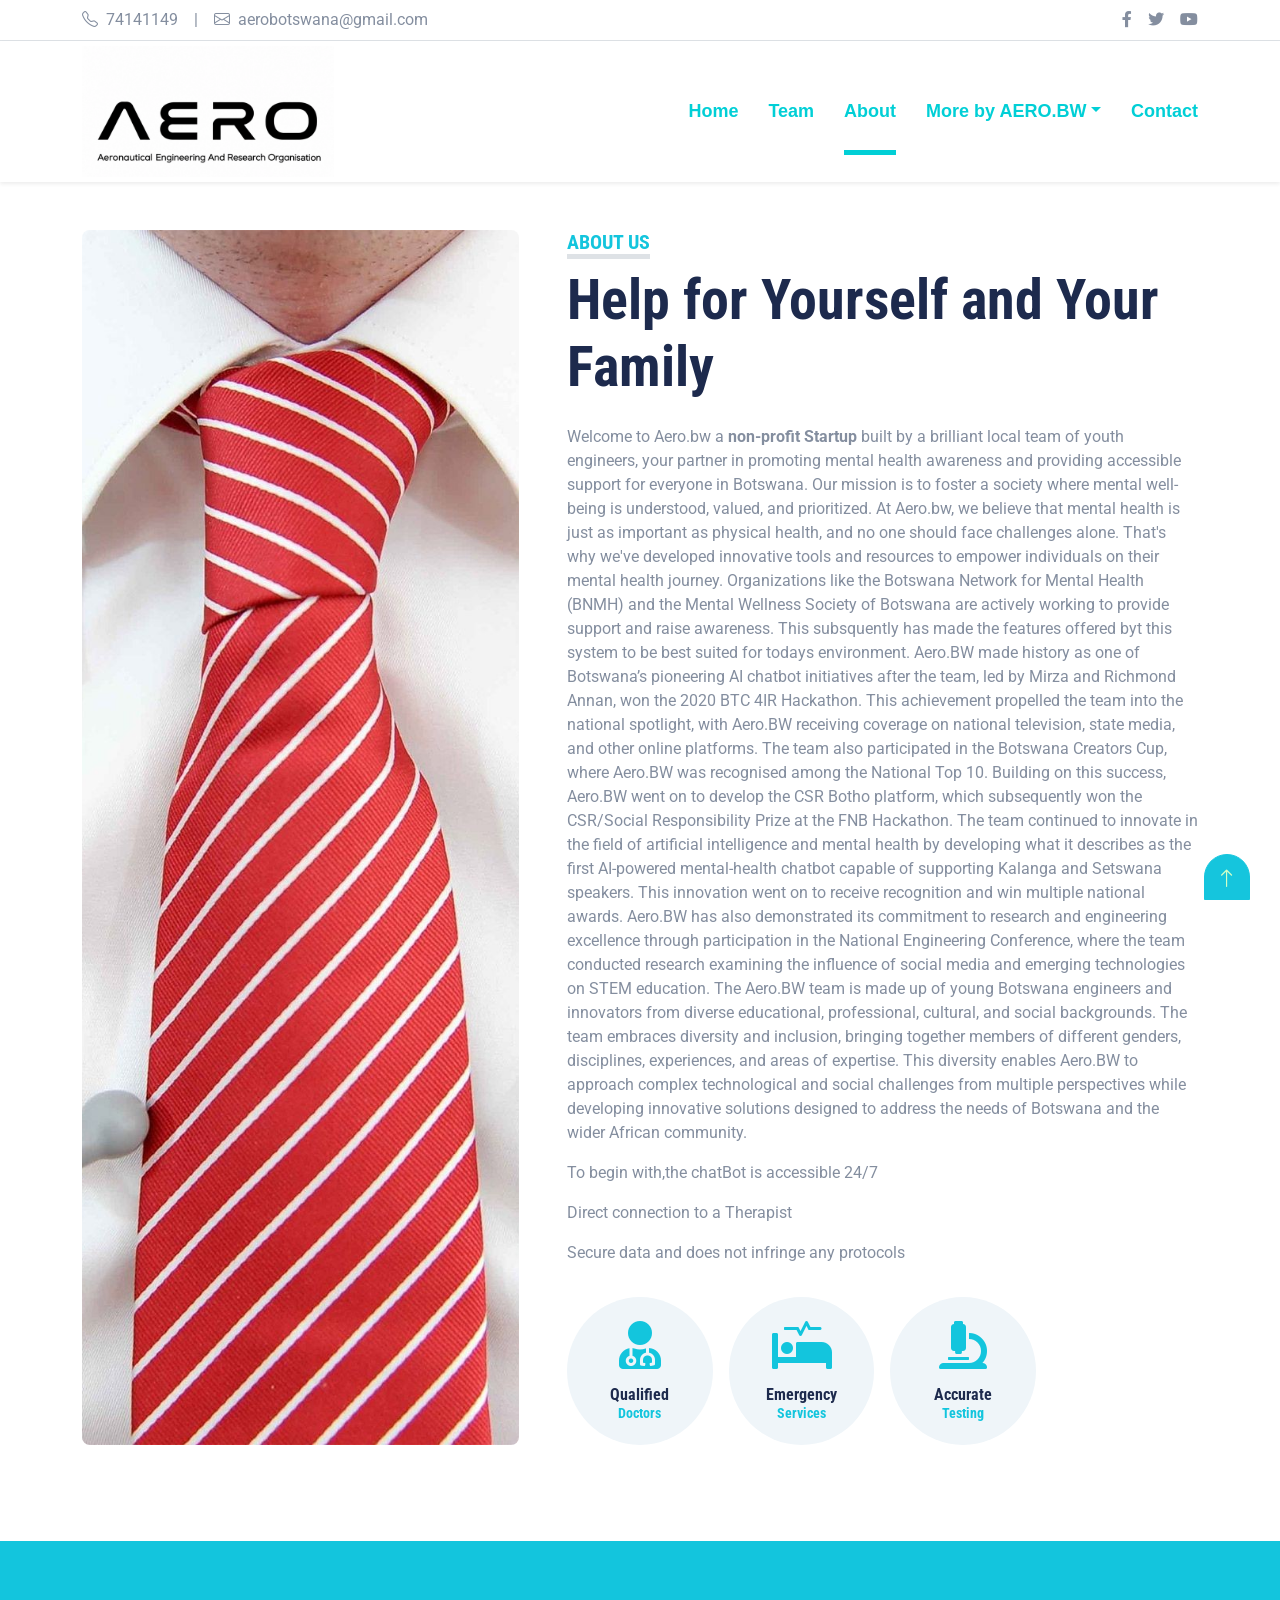
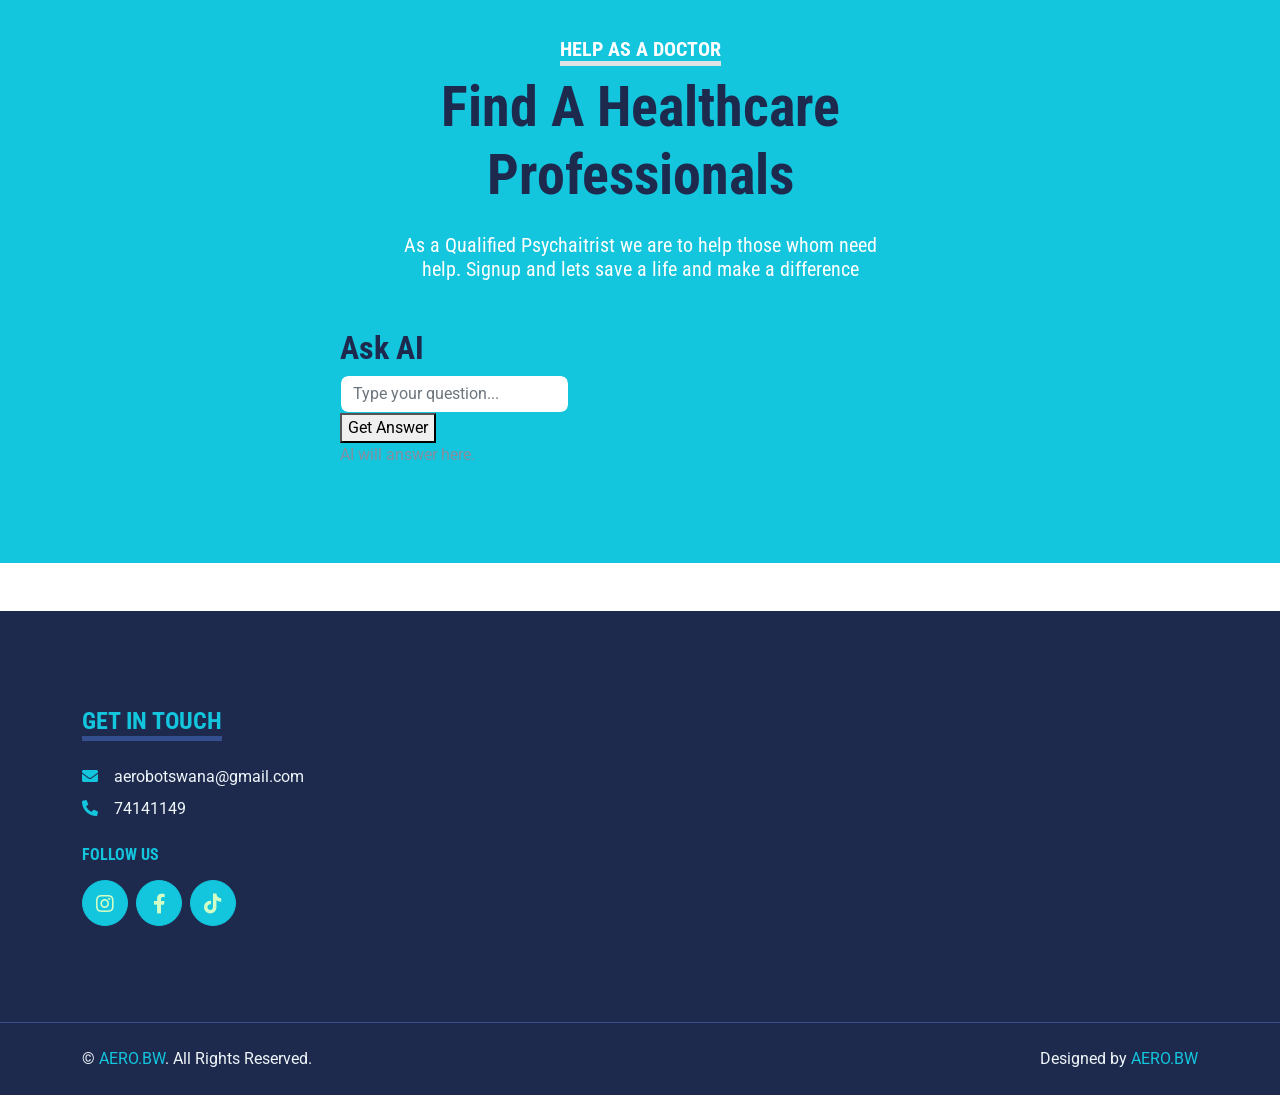
==== commit eabe0468: "yes" ====
--- a/about.html
+++ b/about.html
@@ -67,7 +67,7 @@
     <div class="container">
         <nav class="navbar navbar-expand-lg bg-white navbar-light py-3 py-lg-0">
             <a href="index.html" class="navbar-brand">
-                <h1 class="m-0 text-uppercase text-primary"> <h1 class="m-0 text-uppercase text-primary"> <img class="position-relative " src="img/logo final.png" width="35%" height="20%" style="object-position: cover;">
+                <h1 class="m-0 text-uppercase text-primary"> <h1 class="m-0 text-uppercase text-primary"> <img class="position-relative " src="img/logo final.png" width="45%" height="20%" style="object-position: cover;">
                 </i> </h1>
             </a>
             <button class="navbar-toggler" type="button" data-bs-toggle="collapse" data-bs-target="#navbarCollapse">
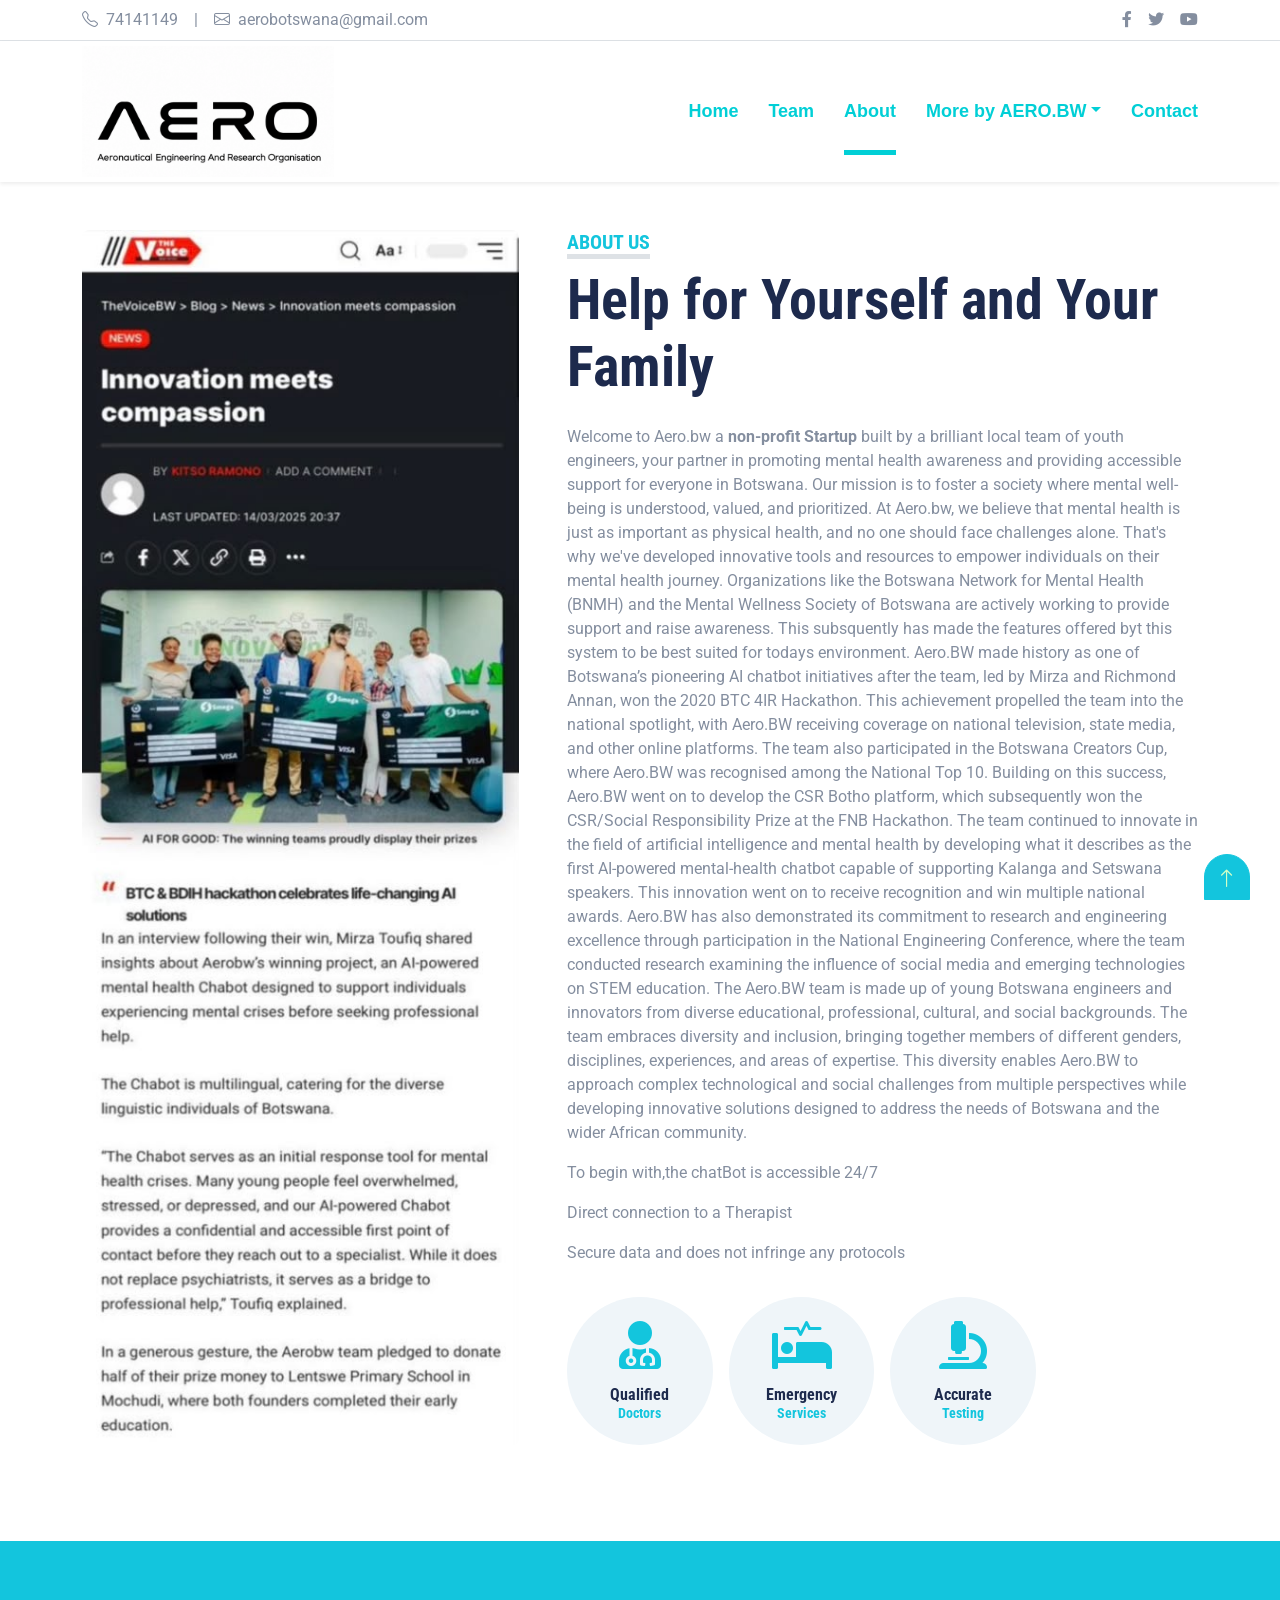
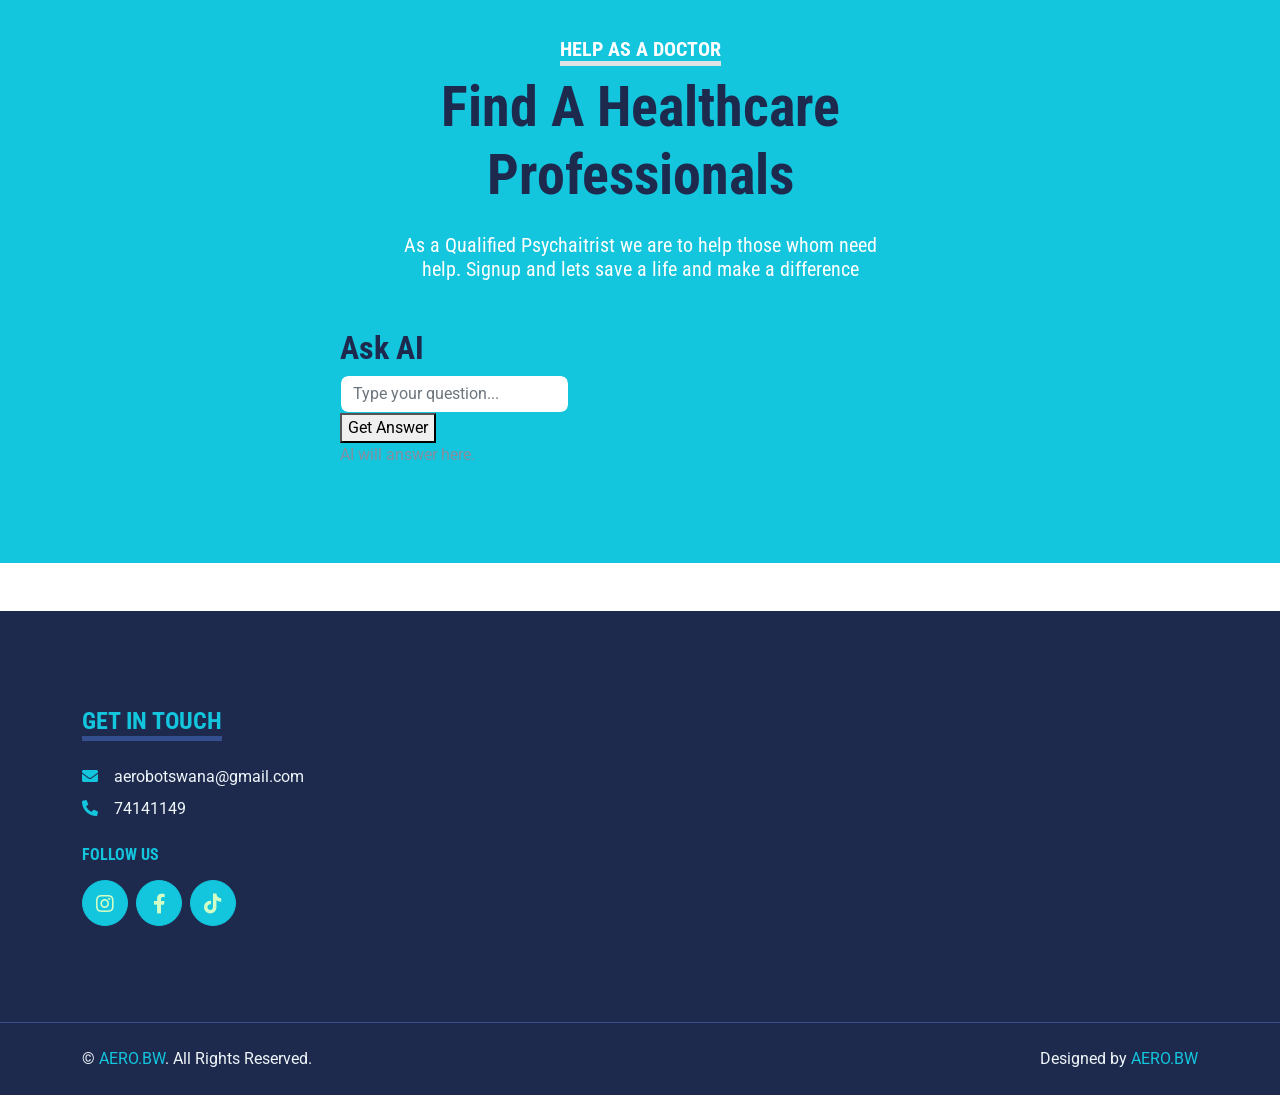
==== commit 16bb2a24: "update" ====
--- a/about.html
+++ b/about.html
@@ -104,7 +104,7 @@
             <div class="row gx-5">
                 <div class="col-lg-5 mb-5 mb-lg-0" style="min-height: 500px;">
                     <div class="position-relative h-100">
-                        <img class="position-absolute w-100 h-100 rounded" src="img/teahub.io-doctor-who-wallpaper-41856.jpg" style="object-fit: cover;">
+                        <img class="position-absolute w-100 h-100 rounded" src="img/home.jpeg" style="object-fit: cover;">
                     </div>
                 </div>
                 <div class="col-lg-7">
